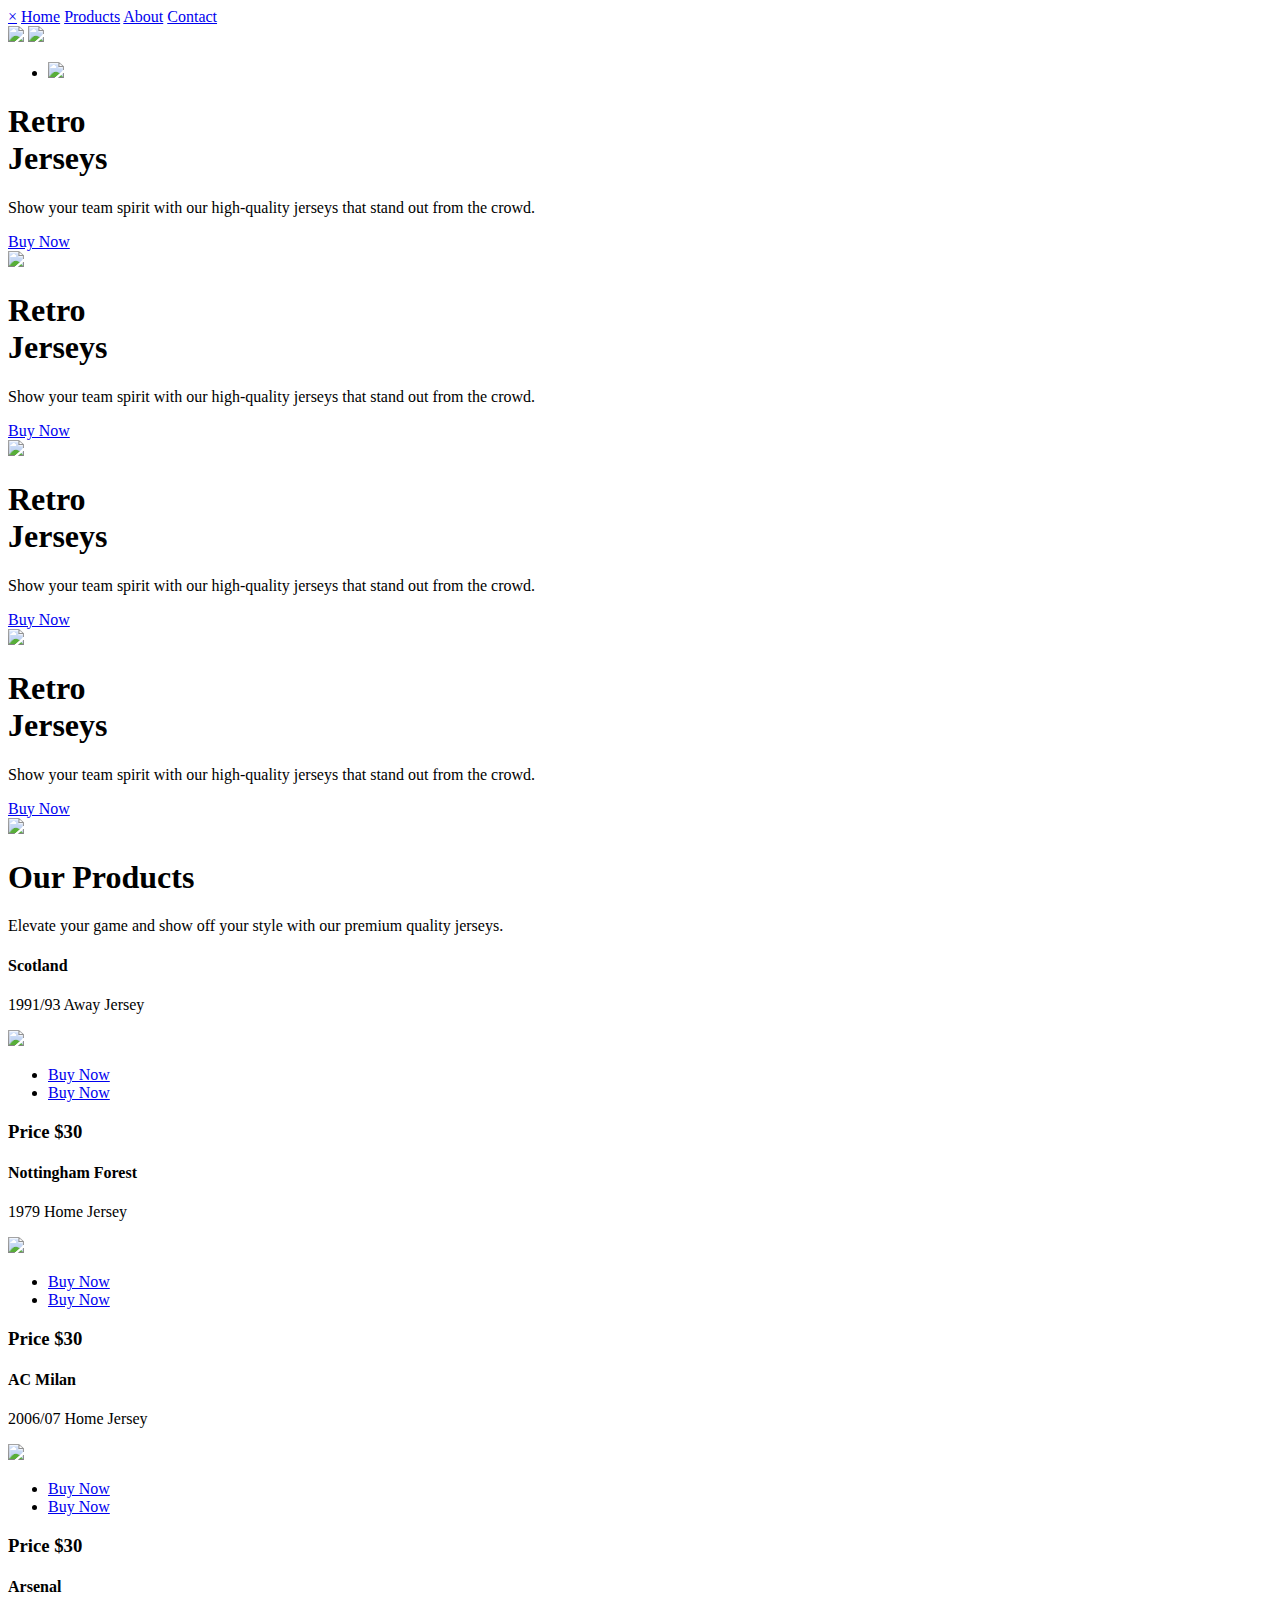
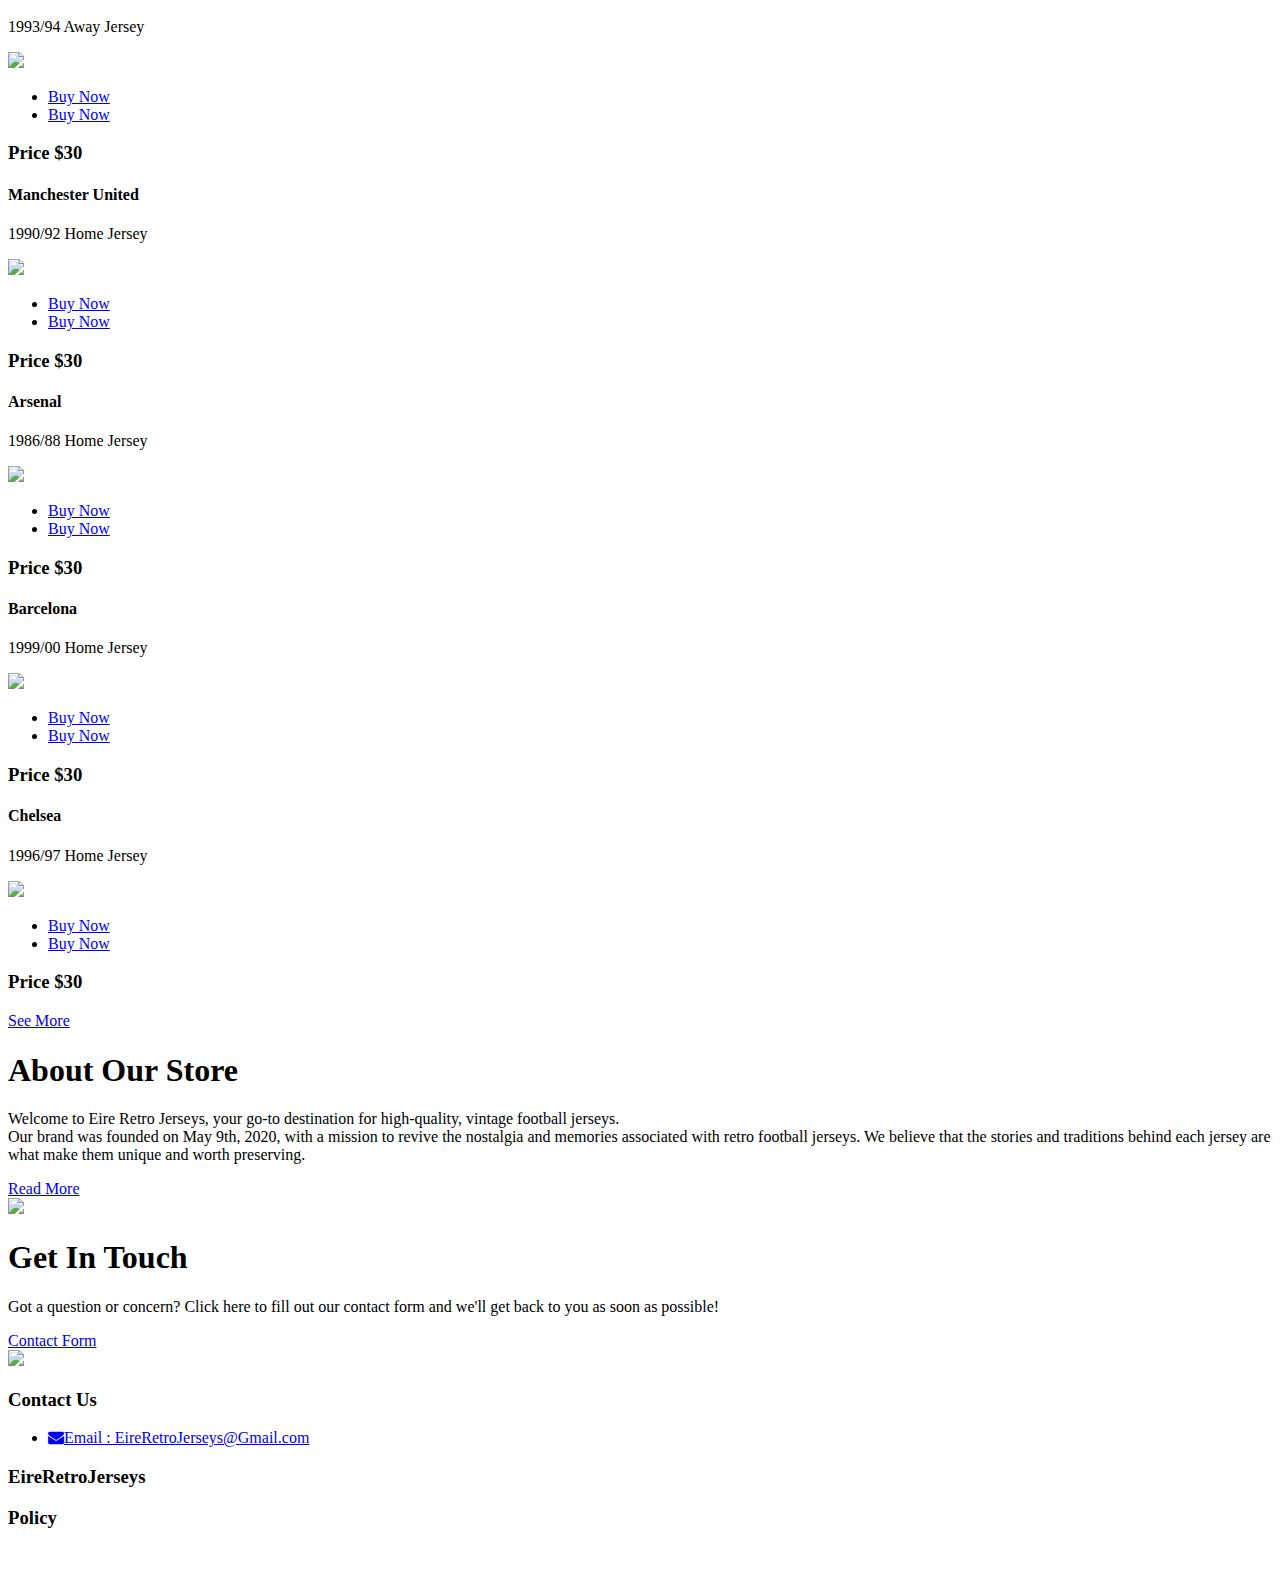
==== index.html @ d2d5f1fc "Create index.html" ====
<!DOCTYPE html>
<html lang="en">
   <head>
      <!-- basic -->
      <meta charset="utf-8">
      <meta http-equiv="X-UA-Compatible" content="IE=edge">
      <meta name="viewport" content="width=device-width, initial-scale=1">
      <!-- mobile metas -->
      <meta name="viewport" content="width=device-width, initial-scale=1">
      <meta name="viewport" content="initial-scale=1, maximum-scale=1">
      <!-- site metas -->
      <title>EireRetroJerseys</title>
      <meta name="keywords" content="">
      <meta name="description" content="">
      <meta name="author" content="">
      <!-- bootstrap css -->
      <link rel="stylesheet" type="text/css" href="css/bootstrap.min.css">
      <!-- style css -->
      <link rel="stylesheet" type="text/css" href="css/style.css">
      <!-- Responsive-->
      <link rel="stylesheet" href="css/responsive.css">
      <!-- fevicon -->
      <link rel="icon" href="images/fevicon.png" type="image/gif" />
      <!-- Scrollbar Custom CSS -->
      <link rel="stylesheet" href="css/jquery.mCustomScrollbar.min.css">
      <!-- Tweaks for older IEs-->
      <link rel="stylesheet" href="https://netdna.bootstrapcdn.com/font-awesome/4.0.3/css/font-awesome.css">
      <!-- fonts -->
      <link href="https://fonts.googleapis.com/css?family=Great+Vibes|Open+Sans:400,700&display=swap&subset=latin-ext" rel="stylesheet">
      <!-- owl stylesheets --> 
      <link rel="stylesheet" href="css/owl.carousel.min.css">
      <link rel="stylesheet" href="css/owl.theme.default.min.css">
      <link rel="stylesheet" href="https://cdnjs.cloudflare.com/ajax/libs/fancybox/2.1.5/jquery.fancybox.min.css" media="screen">
      <link href="https://unpkg.com/gijgo@1.9.13/css/gijgo.min.css" rel="stylesheet" type="text/css" />
   </head>
   <body>
      <!-- header section start -->
      <div class="header_section">
         <div class="container-fluid">
            <nav class="navbar navbar-light bg-light justify-content-between">
               <div id="mySidenav" class="sidenav">
                  <a href="javascript:void(0)" class="closebtn" onclick="closeNav()">&times;</a>
                  <a href="index.html">Home</a>
                  <a href="products.html">Products</a>
                  <a href="about.html">About</a>
                  <a href="contact.html">Contact</a>
               </div>
               <span class="toggle_icon" onclick="openNav()"><img src="images/toggle-icon.png"></span>
               <a class="logo" href="index.html"><img src="images2/Logo1.gif"></a></a>
               <form class="form-inline ">
                  <div class="login_text">
                     <ul>
                        <li><a href="cart.html"><img src="images/bag-icon.png"></a></li>
                     </ul>
                  </div>
               </form>
            </nav>
         </div>
      </div>
      <!-- header section end -->
      <!-- banner section start -->
      <div class="banner_section layout_padding">
         <div id="carouselExampleIndicators" class="carousel slide" data-ride="carousel">
            <div class="carousel-inner">
               <div class="carousel-item active">
                  <div class="container">
                     <div class="row">
                        <div class="col-sm-6">
                           <h1 class="banner_taital">Retro <br>Jerseys</h1>
                           <p class="banner_text">Show your team spirit with our high-quality jerseys that stand out from the crowd.</p>
                           <div class="read_bt"><a href="products.html">Buy Now</a></div>
                        </div>
                        <div class="col-sm-6">
                           <div class="banner_img"><img src="images2/JER1.png"></div>
                        </div>
                     </div>
                  </div>
               </div>
               <div class="carousel-item">
                  <div class="container">
                     <div class="row">
                        <div class="col-sm-6">
                           <h1 class="banner_taital">Retro <br>Jerseys</h1>
                           <p class="banner_text">Show your team spirit with our high-quality jerseys that stand out from the crowd.</p>
                           <div class="read_bt"><a href="products.html">Buy Now</a></div>
                        </div>
                        <div class="col-sm-6">
                           <div class="banner_img"><img src="images2/JER2.png"></div>
                        </div>
                     </div>
                  </div>
               </div>
               <div class="carousel-item">
                  <div class="container">
                     <div class="row">
                        <div class="col-sm-6">
                           <h1 class="banner_taital">Retro <br>Jerseys</h1>
                           <p class="banner_text">Show your team spirit with our high-quality jerseys that stand out from the crowd.</p>
                           <div class="read_bt"><a href="products.html">Buy Now</a></div>
                        </div>
                        <div class="col-sm-6">
                           <div class="banner_img"><img src="images2/JER3.png"></div>
                        </div>
                     </div>
                  </div>
               </div>
               <div class="carousel-item">
                  <div class="container">
                     <div class="row">
                        <div class="col-sm-6">
                           <h1 class="banner_taital">Retro <br>Jerseys</h1>
                           <p class="banner_text">Show your team spirit with our high-quality jerseys that stand out from the crowd.</p>
                           <div class="read_bt"><a href="products.html">Buy Now</a></div>
                        </div>
                        <div class="col-sm-6">
                           <div class="banner_img"><img src="images2/JER4.png"></div>
                        </div>
                     </div>
                  </div>
               </div>
            </div>
         </div>
      </div>
      <!-- banner section end -->
     <!-- product section start -->
     <div class="product_section layout_padding">
      <div class="container">
         <div class="row">
            <div class="col-sm-12">
               <h1 class="product_taital">Our Products</h1>
               <p class="product_text">Elevate your game and show off your style with our premium quality jerseys.</p>
            </div>
         </div>
         <div class="product_section_2 layout_padding">
            <div class="row">
               <div class="col-lg-3 col-sm-6">
                  <div class="product_box">
                     <h4 class="bursh_text">Scotland</h4>
                     <p class="lorem_text">1991/93 Away Jersey</p>
                     <img src="images2/JER1.png" class="image_1">
                     <div class="btn_main">
                        <div class="buy_bt">
                           <ul>
                              <li class="active"><a href="#">Buy Now</a></li>
                              <li><a href="#">Buy Now</a></li>
                           </ul>
                        </div>
                        <h3 class="price_text">Price $30</h3>
                     </div>
                  </div>
               </div>
               <div class="col-lg-3 col-sm-6">
                  <div class="product_box">
                     <h4 class="bursh_text">Nottingham Forest</h4>
                     <p class="lorem_text">1979 Home Jersey</p>
                     <img src="images2/JER2.png" class="image_1">
                     <div class="btn_main">
                        <div class="buy_bt">
                           <ul>
                              <li class="active"><a href="#">Buy Now</a></li>
                              <li><a href="#">Buy Now</a></li>
                           </ul>
                        </div>
                        <h3 class="price_text">Price $30</h3>
                     </div>
                  </div>
               </div>
               <div class="col-lg-3 col-sm-6">
                  <div class="product_box">
                     <h4 class="bursh_text">AC Milan</h4>
                     <p class="lorem_text">2006/07 Home Jersey</p>
                     <img src="images2/JER3.png" class="image_1">
                     <div class="btn_main">
                        <div class="buy_bt">
                           <ul>
                              <li class="active"><a href="#">Buy Now</a></li>
                              <li><a href="#">Buy Now</a></li>
                           </ul>
                        </div>
                        <h3 class="price_text">Price $30</h3>
                     </div>
                  </div>
               </div>
               <div class="col-lg-3 col-sm-6">
                  <div class="product_box">
                     <h4 class="bursh_text">Arsenal</h4>
                     <p class="lorem_text">1993/94 Away Jersey</p>
                     <img src="images2/JER4.png" class="image_1">
                     <div class="btn_main">
                        <div class="buy_bt">
                           <ul>
                              <li class="active"><a href="#">Buy Now</a></li>
                              <li><a href="#">Buy Now</a></li>
                           </ul>
                        </div>
                        <h3 class="price_text">Price $30</h3>
                     </div>
                  </div>
               </div>
            </div>
            <div class="row">
               <div class="col-lg-3 col-sm-6">
                  <div class="product_box">
                     <h4 class="bursh_text">Manchester United</h4>
                     <p class="lorem_text">1990/92 Home Jersey</p>
                     <img src="images2/JER5.png" class="image_1">
                     <div class="btn_main">
                        <div class="buy_bt">
                           <ul>
                              <li class="active"><a href="#">Buy Now</a></li>
                              <li><a href="#">Buy Now</a></li>
                           </ul>
                        </div>
                        <h3 class="price_text">Price $30</h3>
                     </div>
                  </div>
               </div>
               <div class="col-lg-3 col-sm-6">
                  <div class="product_box">
                     <h4 class="bursh_text">Arsenal</h4>
                     <p class="lorem_text">1986/88 Home Jersey</p>
                     <img src="images2/JER6.png" class="image_1">
                     <div class="btn_main">
                        <div class="buy_bt">
                           <ul>
                              <li class="active"><a href="#">Buy Now</a></li>
                              <li><a href="#">Buy Now</a></li>
                           </ul>
                        </div>
                        <h3 class="price_text">Price $30</h3>
                     </div>
                  </div>
               </div>
               <div class="col-lg-3 col-sm-6">
                  <div class="product_box">
                     <h4 class="bursh_text">Barcelona</h4>
                     <p class="lorem_text">1999/00 Home Jersey</p>
                     <img src="images2/JER7.png" class="image_1">
                     <div class="btn_main">
                        <div class="buy_bt">
                           <ul>
                              <li class="active"><a href="#">Buy Now</a></li>
                              <li><a href="#">Buy Now</a></li>
                           </ul>
                        </div>
                        <h3 class="price_text">Price $30</h3>
                     </div>
                  </div>
               </div>
               <div class="col-lg-3 col-sm-6">
                  <div class="product_box">
                     <h4 class="bursh_text">Chelsea</h4>
                     <p class="lorem_text">1996/97 Home Jersey</p>
                     <img src="images2/JER8.png" class="image_1">
                     <div class="btn_main">
                        <div class="buy_bt">
                           <ul>
                              <li class="active"><a href="#">Buy Now</a></li>
                              <li><a href="#">Buy Now</a></li>
                           </ul>
                        </div>
                        <h3 class="price_text">Price $30</h3>
                     </div>
                  </div>
               </div>
            </div>
            <div class="seemore_bt"><a href="products.html">See More</a></div>
         </div>
      </div>
   </div>
   <!-- product section end -->
      <!-- about section start -->
      <div class="about_section layout_padding">
         <div class="container">
            <div class="about_section_main">
               <div class="row">
                  <div class="col-md-6">
                     <div class="about_taital_main">
                        <h1 class="about_taital">About Our Store</h1>
                        <p class="about_text">Welcome to Eire Retro Jerseys, your go-to destination for high-quality, vintage football jerseys.<br>
 
                           Our brand was founded on May 9th, 2020, with a mission to revive the nostalgia and memories associated with retro football jerseys. 
                           We believe that the stories and traditions behind each jersey are what make them unique and worth preserving.
                        </p>
                        <div class="readmore_bt"><a href="about.html">Read More</a></div>
                     </div>
                  </div>
                  <div class="col-md-6">
                     <div><img src="images2/JER28.png" class="image_3"></div>
                  </div>
               </div>
            </div>
         </div>
      </div>
      <!-- about section end -->
      
      <!-- contact section start -->
      <div class="contact_section layout_padding">
         <div class="container">
            <div class="row">
               <div class="col-md-6 mx-auto">
                  <h1 class="contact_taital">Get In Touch</h1>
                  <p class="contact_text">Got a question or concern? Click here to fill out our contact form and we'll get back to you as soon as possible!</p>
               </div>
            </div>
         </div>
      </div>
   </div>
               <div class="col-md-6 mx-auto">
                  <div class="contact_main">
                     <div class="contact_bt"><a href="contact.html">Contact Form</a></div>
                  </div>
               </div>
            </div>
        
      <!-- contact section end -->
      <!-- footer section start -->
        <!-- footer section start -->
        <div class="footer_section layout_padding">
         <div class="container">
            <div class="footer_logo"><a href="index.html"><img src="images/footer-logo.png"></a></div>
            <div class="contact_section_2">
               <div class="row">
                  <div class="col-sm-4">
                     <h3 class="address_text">Contact Us</h3>
                     <div class="address_bt">
                        <ul>
                           <li>
                              <a href="www.google.com/gmail/">
                              <i class="fa fa-envelope" aria-hidden="true"></i><span class="padding_left10">Email : EireRetroJerseys@Gmail.com</span>
                              </a>
                           </li>
                        </ul>
                     </div>
                  </div>
                  <div class="col-sm-4">
                     <h3 class="address_text1">EireRetroJerseys</h3>
                  </div>
                  <div class="col-sm-4">
                     <div class="main">
                        <h3 class="address_text">Policy</h3>
                        <p class="ipsum_text"><a href="returns.html" style="color: white;">Returns Policy</a></p>
                     </div>
                  </div>
                  
                  
               </div>
            </div>
      <!-- footer section end -->
      <!-- copyright section start -->
      
      <!-- copyright section end -->
      <!-- Javascript files-->
      <script src="js/jquery.min.js"></script>
      <script src="js/popper.min.js"></script>
      <script src="js/bootstrap.bundle.min.js"></script>
      <script src="js/jquery-3.0.0.min.js"></script>
      <script src="js/plugin.js"></script>
      <!-- sidebar -->
      <script src="js/jquery.mCustomScrollbar.concat.min.js"></script>
      <script src="js/custom.js"></script>
      <!-- javascript --> 
      <script src="js/owl.carousel.js"></script>
      <script src="https:cdnjs.cloudflare.com/ajax/libs/fancybox/2.1.5/jquery.fancybox.min.js"></script>  
      <script src="https://unpkg.com/gijgo@1.9.13/js/gijgo.min.js" type="text/javascript"></script>
      <script>
         function openNav() {
           document.getElementById("mySidenav").style.width = "100%";
         }
         
         function closeNav() {
           document.getElementById("mySidenav").style.width = "0";
         }
      </script> 
   </body>
</html>
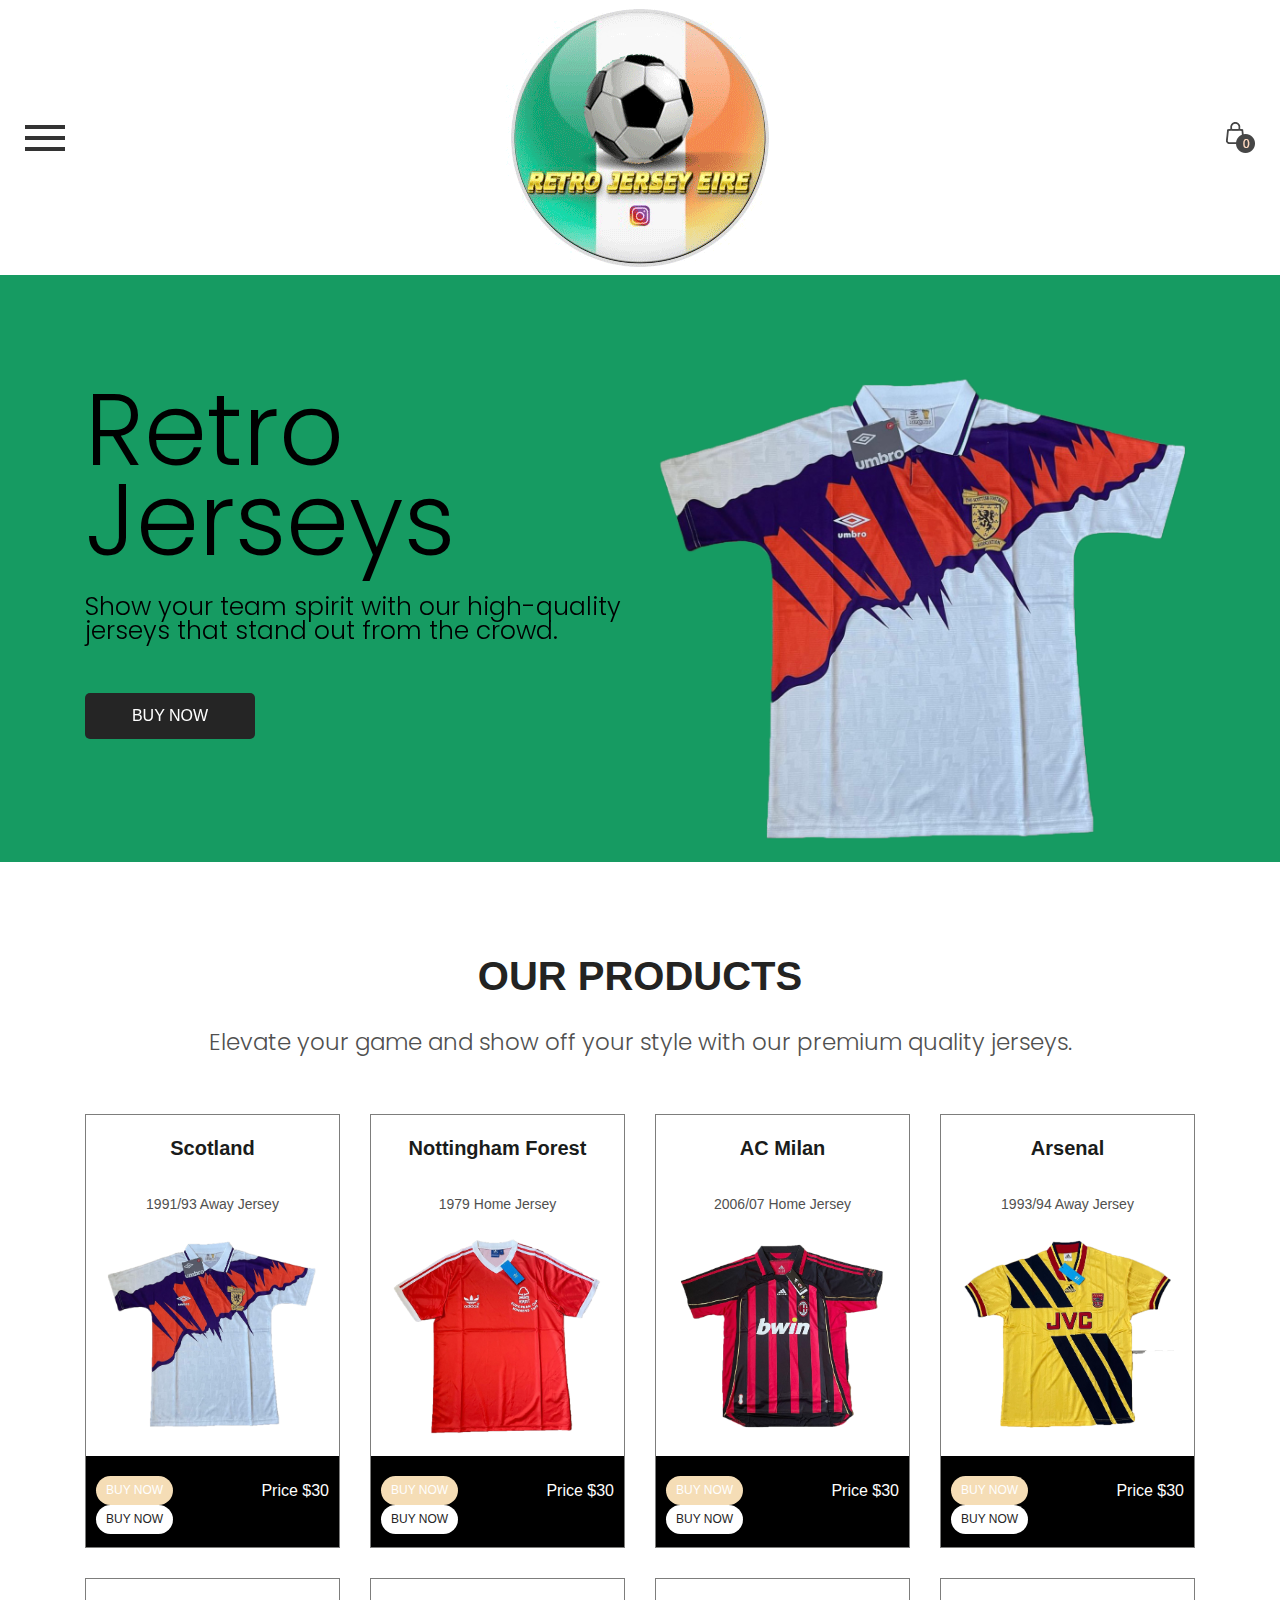
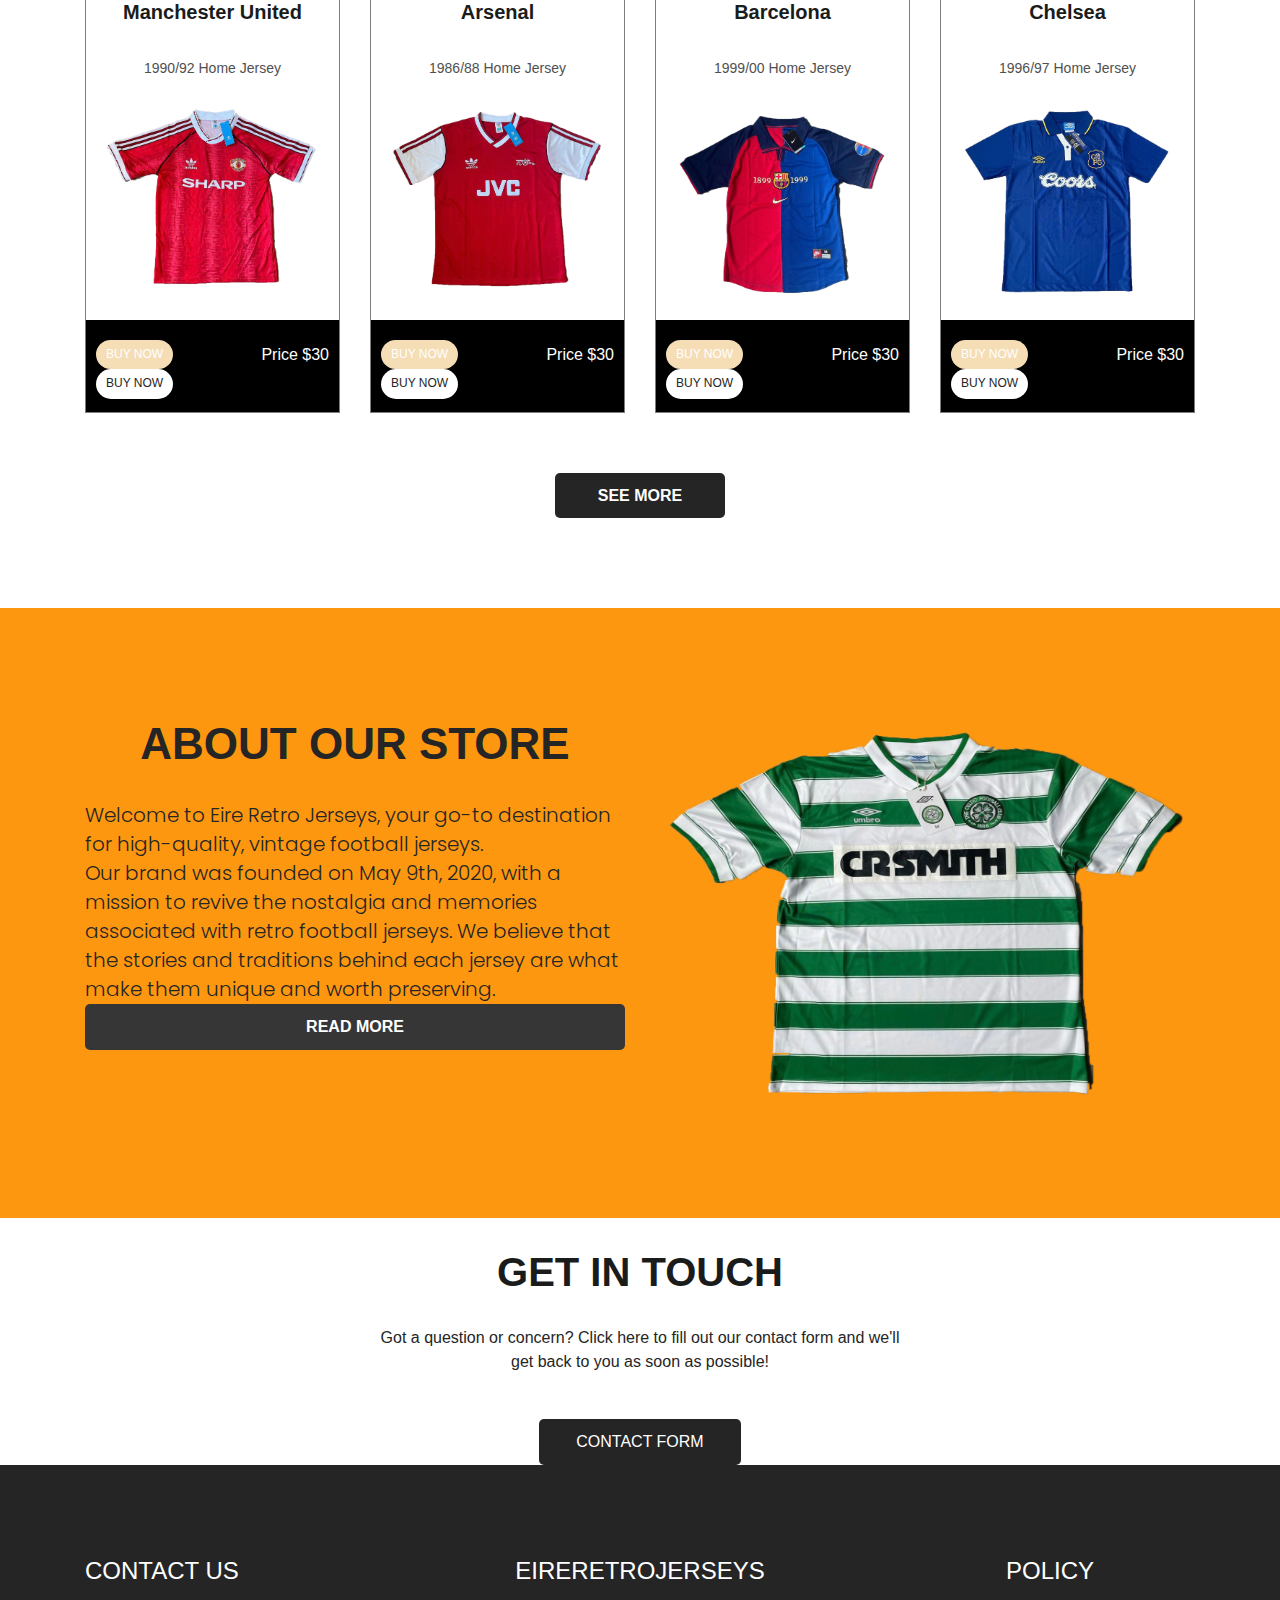
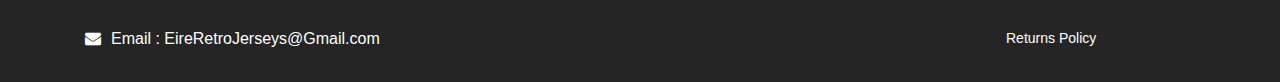
==== commit 69de5833: "Update index.html" ====
--- a/index.html
+++ b/index.html
@@ -45,12 +45,12 @@
                   <a href="about.html">About</a>
                   <a href="contact.html">Contact</a>
                </div>
-               <span class="toggle_icon" onclick="openNav()"><img src="images/toggle-icon.png"></span>
+               <span class="toggle_icon" onclick="openNav()"><img src="images2/toggle-icon.png"></span>
                <a class="logo" href="index.html"><img src="images2/Logo1.gif"></a></a>
                <form class="form-inline ">
                   <div class="login_text">
                      <ul>
-                        <li><a href="cart.html"><img src="images/bag-icon.png"></a></li>
+                        <li><a href="cart.html"><img src="images2/bag-icon.png"></a></li>
                      </ul>
                   </div>
                </form>
--- a/css/style.css
+++ b/css/style.css
@@ -0,0 +1,1517 @@
+/*--------------------------------------------------------------------- File Name: style.css ---------------------------------------------------------------------*/
+
+
+/*--------------------------------------------------------------------- import Fonts ---------------------------------------------------------------------*/
+
+@import url('https://fonts.googleapis.com/css?family=Rajdhani:300,400,500,600,700');
+@import url('https://fonts.googleapis.com/css?family=Poppins:100,100i,200,200i,300,300i,400,400i,500,500i,600,600i,700,700i,800,800i,900,900i');
+@font-face {
+    font-family: "Righteous";
+    src: url("../fonts/BalooChettan-Regular.ttf");
+    src: url("../fonts/BalooChettan-Regular.ttf");
+}
+
+
+/*****---------------------------------------- 1) font-family: 'Rajdhani', sans-serif;
+ 2) font-family: 'Poppins', sans-serif;
+ ----------------------------------------*****/
+
+
+/*--------------------------------------------------------------------- import Files ---------------------------------------------------------------------*/
+
+@import url(animate.min.css);
+@import url(normalize.css);
+@import url(icomoon.css);
+@import url(css/font-awesome.min.css);
+@import url(meanmenu.css);
+@import url(owl.carousel.min.css);
+@import url(swiper.min.css);
+@import url(slick.css);
+@import url(jquery.fancybox.min.css);
+@import url(jquery-ui.css);
+@import url(nice-select.css);
+
+/*--------------------------------------------------------------------- skeleton ---------------------------------------------------------------------*/
+
+* {
+    box-sizing: border-box !important;
+    transition: ease all 0.5s;
+}
+
+html {
+    scroll-behavior: smooth;
+}
+
+body {
+    color: #666666;
+    font-size: 14px;
+    line-height: 1.80857;
+    font-weight: normal;
+    overflow-x: hidden;
+    font-family: 'Open Sans', sans-serif;
+}
+
+a {
+    color: #1f1f1f;
+    text-decoration: none !important;
+    outline: none !important;
+    -webkit-transition: all .3s ease-in-out;
+    -moz-transition: all .3s ease-in-out;
+    -ms-transition: all .3s ease-in-out;
+    -o-transition: all .3s ease-in-out;
+    transition: all .3s ease-in-out;
+}
+
+h1,
+h2,
+h3,
+h4,
+h5,
+h6 {
+    letter-spacing: 0;
+    font-weight: normal;
+    position: relative;
+    padding: 0 0 10px 0;
+    font-weight: normal;
+    line-height: normal;
+    color: #111111;
+    margin: 0
+}
+
+h1 {
+    font-size: 24px
+}
+
+h2 {
+    font-size: 22px
+}
+
+h3 {
+    font-size: 18px
+}
+
+h4 {
+    font-size: 16px
+}
+
+h5 {
+    font-size: 14px
+}
+
+h6 {
+    font-size: 13px
+}
+
+*,
+*::after,
+*::before {
+    -webkit-box-sizing: border-box;
+    -moz-box-sizing: border-box;
+    box-sizing: border-box;
+}
+
+h1 a,
+h2 a,
+h3 a,
+h4 a,
+h5 a,
+h6 a {
+    color: #212121;
+    text-decoration: none!important;
+    opacity: 1
+}
+
+button:focus {
+    outline: none;
+}
+
+ul,
+li,
+ol {
+    margin: 0px;
+    padding: 0px;
+    list-style: none;
+}
+
+p {
+    margin: 20px;
+    font-weight: 300;
+    font-size: 15px;
+    line-height: 24px;
+}
+
+a {
+    color: #222222;
+    text-decoration: none;
+    outline: none !important;
+}
+
+a,
+.btn {
+    text-decoration: none !important;
+    outline: none !important;
+    -webkit-transition: all .3s ease-in-out;
+    -moz-transition: all .3s ease-in-out;
+    -ms-transition: all .3s ease-in-out;
+    -o-transition: all .3s ease-in-out;
+    transition: all .3s ease-in-out;
+}
+
+img {
+    max-width: 100%;
+    height: auto;
+}
+
+ :focus {
+    outline: 0;
+}
+
+.paddind_bottom_0 {
+    padding-bottom: 0 !important;
+}
+
+.btn-custom {
+    margin-top: 20px;
+    background-color: transparent !important;
+    border: 2px solid #ddd;
+    padding: 12px 40px;
+    font-size: 16px;
+}
+
+.lead {
+    font-size: 18px;
+    line-height: 30px;
+    color: #767676;
+    margin: 0;
+    padding: 0;
+}
+
+.form-control:focus {
+    border-color: #ffffff !important;
+    box-shadow: 0 0 0 .2rem rgba(255, 255, 255, .25);
+}
+
+.navbar-form input {
+    border: none !important;
+}
+
+.badge {
+    font-weight: 500;
+}
+
+blockquote {
+    margin: 20px 0 20px;
+    padding: 30px;
+}
+
+button {
+    border: 0;
+    margin: 0;
+    padding: 0;
+    cursor: pointer;
+}
+
+.full {
+    float: left;
+    width: 100%;
+}
+
+.layout_padding {
+    padding-top: 90px;
+    padding-bottom: 0px;
+}
+
+.padding_0 {
+    padding: 0px;
+}
+
+
+/* header section start */
+
+.header_section {
+    width: 100%;
+    float: left;
+    background-color: #ffffff;
+    height: auto;
+    background-size: 100%;
+}
+
+.bg-light {
+    background-color: transparent!important;
+}
+
+.toggle_icon {
+    padding: 10px 0px;
+}
+
+.sidenav {
+    height: 100%;
+    width: 0;
+    position: fixed;
+    z-index: 1;
+    top: 0;
+    left: 0;
+    background-color: #111;
+    overflow-x: hidden;
+    transition: 0.5s;
+    padding-top: 60px;
+    text-align: center;
+}
+
+.sidenav a {
+    padding: 4px 8px 4px 8px;
+    text-decoration: none;
+    font-size: 20px;
+    color: #ffffff;
+    display: block;
+    transition: 0.3s;
+}
+
+.sidenav a:hover {
+    color: #fc967e;
+}
+
+.sidenav .closebtn {
+    position: absolute;
+    top: 0;
+    right: 25px;
+    font-size: 36px;
+    margin-left: 50px;
+}
+
+.sidenav {
+    z-index: 99999999999999;
+    background-color: rgb(0, 0, 0, 0.9);
+}
+
+@media screen and (max-width: 450px) {
+    .sidenav {
+        padding-top: 15px;
+        background-color: rgb(0, 0, 0, 0.9);
+    }
+    .sidenav a {
+        font-size: 18px;
+    }
+}
+
+.login_text {
+    width: 100%;
+    float: left;
+}
+
+.login_text ul {
+    margin: 0px;
+    padding: 0px;
+}
+
+.login_text li {
+    font-size: 18px;
+    color: #ffffff;
+    text-transform: uppercase;
+    float: left;
+    padding-left: 15px;
+}
+
+.login_text a {
+    color: #ffffff;
+}
+
+.login_text a:hover {
+    color: #ffffff;
+}
+
+.navbar-light .navbar-brand {
+    color: rgba(0, 0, 0, .9);
+    padding-left: 90px;
+    z-index: 2;
+}
+
+
+/* header section end */
+
+
+/* banner section start */
+
+.banner_section {
+    width: 100%;
+    float: left;
+    background-color: rgb(22,155,98);
+    height: auto;
+    background-size: 100% 100%;
+    background-repeat: no-repeat;
+}
+
+.banner_taital {
+    width: 100%;
+    margin: 0 auto;
+    font-size: 100px;
+    color: #000;
+    line-height: 90px;
+    padding-top: 20px;
+    font-family: 'Poppins', sans-serif;
+}
+
+.banner_text {
+    width: 100%;
+    float: left;
+    font-size: 25px;
+    color: #000;
+    margin: 20px 0px;
+    font-family: 'Poppins', sans-serif;
+}
+
+.read_bt {
+    width: 170px;
+    float: left;
+    padding-top: 30px;
+}
+
+.read_bt a {
+    width: 100%;
+    float: left;
+    font-size: 16px;
+    color: #ffffff;
+    background-color: #252525;
+    text-align: center;
+    padding: 10px 0px;
+    border-radius: 5px;
+    text-transform: uppercase;
+}
+
+.read_bt a:hover {
+    color: #ffffff;
+    background-color: #f5ddb6;
+}
+
+
+/* banner section end */
+
+
+/* product section start */
+
+.product_section {
+    width: 100%;
+    float: left;
+    padding-bottom: 90px;
+}
+
+.product_taital {
+    width: 100%;
+    float: left;
+    font-size: 40px;
+    text-transform: uppercase;
+    text-align: center;
+    color: #232322;
+    font-weight: bold;
+}
+
+.product_text {
+    width: 100%;
+    float: left;
+    font-family: 'Poppins', sans-serif;
+    font-size: 23px;
+    text-align: center;
+    color: #50504f;
+    margin: 0px;
+}
+
+.product_section_2 {
+    width: 100%;
+    float: left;
+    padding-top: 30px;
+}
+
+.product_box {
+    width: 100%;
+    background-color: #ffffff;
+    height: auto;
+    border: 1px solid #7d7d7c;
+    padding: 20px 0px 0px 0px;
+    margin-top: 30px;
+}
+
+.bursh_text {
+    width: 100%;
+    font-size: 20px;
+    text-align: center;
+    color: #1a1c1b;
+    font-weight: 600;
+}
+
+.lorem_text {
+    width: 100%;
+    font-size: 14px;
+    text-align: center;
+    color: #50504f;
+    margin: 0px;
+}
+
+.image_1 {
+    width: 100%;
+    text-align: center;
+    margin: 20px 0px;
+    padding: 0px 20px;
+    height: 200px;
+}
+
+.btn_main {
+    width: 100%;
+    display: flex;
+    background-color: #000;
+    height: auto;
+    padding: 20px 10px 13px 10px;
+}
+
+.buy_bt {
+    float: left;
+    width: 100%;
+}
+
+.buy_bt ul {
+    margin: 0px;
+    padding: 0px;
+}
+
+.buy_bt li a {
+    float: left;
+    font-size: 12px;
+    color: #252525;
+    padding: 5px 10px;
+    background-color: #ffffff;
+    text-transform: uppercase;
+    margin-right: 5px;
+    border-radius: 40px;
+}
+
+.buy_bt li a:hover {
+    background-color: #f5ddb6;
+    color: #ffffff;
+}
+
+.buy_bt li.active a {
+    background-color: #f5ddb6;
+    color: #fff;
+}
+
+.price_text {
+    font-size: 16px;
+    color: #fefefd;
+    width: 42%;
+    padding-top: 5px;
+    text-align: right;
+}
+
+.seemore_bt {
+    width: 170px;
+    margin: 0 auto;
+    padding-top: 60px;
+}
+
+.seemore_bt a {
+    width: 100%;
+    float: left;
+    font-size: 16px;
+    color: #ffffff;
+    background-color: #252525;
+    text-align: center;
+    padding: 10px 0px;
+    border-radius: 5px;
+    font-weight: bold;
+    text-transform: uppercase;
+}
+
+.seemore_bt a:hover {
+    color: #ffffff;
+    background-color: #f5ddb6;
+}
+
+
+/* product section end */
+
+
+/* about section start */
+.about_page {
+  width: 100%;
+  float: left;
+  background-color:#ffffff;
+  height: auto;
+  padding-bottom: 90px;
+}
+
+.about_section {
+    width: 100%;
+    float: left;
+    background-color:#fd9710;
+    height: auto;
+    padding-bottom: 90px;
+}
+
+.about_section_main {
+    width: 100%;
+    float: left;
+}
+
+.about_taital_main {
+  width: 100%;
+  float: left;
+  padding-top: 20px;
+  
+  text-align: center;
+}
+
+.about_taital {
+    width: 100%;
+    
+    font-size: 44px;
+    color: #252525;
+    font-weight: bold;
+    text-transform: uppercase;
+    text-align: center;
+}
+
+.about_text {
+  width: 100%;
+  font-size: 20px;
+  font-weight: 300;
+  color: #252525;
+  margin: 0 auto;
+  font-family: 'Poppins', sans-serif;
+  text-align: left;
+  display: table;
+  line-height: 29px;
+}
+
+.image_3 {
+    width: 100%;
+    float: left;
+    height: 430px;
+}
+
+.readmore_bt {
+  margin: 0 auto;
+  text-align: center;
+  width: 60;
+}
+
+.readmore_bt a {
+    width: 100%;
+    float: left;
+    font-size: 16px;
+    color: #ffffff;
+    background-color: #363636;
+    text-align: center;
+    padding: 10px 0px;
+    border-radius: 5px;
+    font-weight: bold;
+    text-transform: uppercase;
+}
+
+.readmore_bt a:hover {
+    color: #50504f;
+    background-color: #ffffff;
+}
+
+
+/* about section end */
+
+
+/* customer section start */
+
+.customer_section {
+    width: 100%;
+    float: left;
+    padding-bottom: 70px;
+}
+
+.customer_taital {
+    width: 100%;
+    float: left;
+    font-size: 40px;
+    text-transform: uppercase;
+    text-align: center;
+    color: #252525;
+    font-weight: bold;
+}
+
+.client_section_2 {
+    width: 70%;
+    margin: 0 auto;
+    padding-top: 50px;
+}
+
+.client_main {
+    width: 100%;
+    float: left;
+    background-color: #fff;
+    border-radius: 10px;
+    padding: 20px;
+    box-shadow: 0px 0px 30px 1px #eeeeed;
+    margin-bottom: 50px;
+}
+
+.client_left {
+    width: 30%;
+    float: left;
+}
+
+.client_right {
+    width: 70%;
+    float: left;
+    padding-top: 55px;
+    padding-left: 14px;
+}
+
+.name_text {
+    width: 100%;
+    float: left;
+    font-size: 24px;
+    color: #252525;
+    font-weight: bold;
+    text-transform: uppercase;
+}
+
+.dolor_text {
+    width: 100%;
+    float: left;
+    font-size: 14px;
+    color: #252525;
+    margin: 0px;
+}
+
+.client_img {
+    width: 100%;
+    text-align: center;
+}
+
+#main_slider a.carousel-control-prev {
+    left: -60px;
+    top: 360px;
+}
+
+#main_slider a.carousel-control-next {
+    right: -60px;
+    top: 360px;
+}
+
+#main_slider .carousel-control-next,
+#main_slider .carousel-control-prev {
+    width: 55px;
+    height: 55px;
+    background: #ffffff;
+    opacity: 1;
+    font-size: 30px;
+    color: #000000;
+    border-radius: 100px;
+    box-shadow: 0px 0px 18px 8px #eeeeed;
+    left: 0px;
+    right: 0px;
+    margin: 0 auto;
+}
+
+#main_slider .carousel-control-next:focus,
+#main_slider .carousel-control-next:hover,
+#main_slider .carousel-control-prev:focus,
+#main_slider .carousel-control-prev:hover {
+    color: #000;
+    background-color: #f5ddb6
+}
+
+
+/* customer section end */
+
+
+/* contact section start */
+
+.contact_section {
+    width: 100%;
+    
+    text-align: center;
+}
+
+.contact_taital {
+    width: 100%;
+    padding-top: 30px;
+    color: #1a1c1b;
+    font-weight: bold;
+    font-size: 40px;
+    text-transform: uppercase;
+}
+
+.contact_text {
+    width: 100%;
+   
+    color: #252525;
+    margin: 0px;
+    font-size: 16px;
+}
+
+.contact_main {
+    width: 100%;
+    display: flex;
+    margin-top: 45px;
+    text-align: center;
+}
+
+.contact_bt {
+    display: inline-block;
+    margin: 0 auto;
+   
+}
+
+.contact_bt a {
+    width: 100%;
+    float: left;
+    font-size: 16px;
+    color: #ffffff;
+    padding: 10px 30px;
+    background-color: #252525;
+    text-transform: uppercase;
+    margin-right: 15px;
+    border-radius: 5px;
+    text-align: center;
+}
+
+.contact_bt a:hover {
+    background-color: #252525;
+    color: #ffffff;
+}
+
+.newletter_bt {
+    width: 200px;
+    margin-left: 20px;
+}
+
+.newletter_bt a {
+    width: 100%;
+    float: left;
+    font-size: 16px;
+    color: #252525;
+    padding: 10px 30px;
+    background-color: #fef4ec;
+    text-transform: uppercase;
+    margin-right: 15px;
+    border-radius: 5px;
+    text-align: center;
+}
+
+.newletter_bt a:hover {
+    background-color: #252525;
+    color: #ffffff;
+}
+
+.map_main {
+    width: 100%;
+    float: left;
+    margin-top: 90px;
+}
+
+.contact_section_2 {
+    width: 100%;
+    float: left;
+}
+
+
+/* contact section start */
+
+
+/* footer section start */
+
+.footer_section {
+    width: 100%;
+    float: left;
+    background-color: #252525;
+    height: auto;
+    background-size: 100%;
+    padding-bottom: 30px;
+}
+
+.footer_logo {
+    width: 100%;
+    float: left;
+    text-align: center;
+    display: none;
+}
+
+.footer_logo_1 {
+    width: 100%;
+    float: left;
+    text-align: center;
+}
+
+.address_bt {
+    width: 100%;
+    float: left;
+}
+
+.address_bt ul {
+    margin: 0px;
+    padding: 0px;
+}
+
+.address_bt li {
+    font-size: 16px;
+    color: #ffffff;
+    padding: 10px 0px 0px 0px;
+}
+
+.address_bt li a {
+    color: #ffffff;
+}
+
+.address_bt li a:hover {
+    color: #f5ddb6;
+}
+
+.padding_left10 {
+    padding-left: 10px;
+}
+
+.address_text {
+    font-size: 24px;
+    color: #ffffff;
+    text-transform: uppercase;
+}
+
+.address_text1 {
+  font-size: 24px;
+  color: #ffffff;
+  text-transform: uppercase;
+  text-align: center;
+}
+
+.dummy_text {
+    width: 100%;
+    float: left;
+    font-size: 14px;
+    color: #ffffff;
+    margin: 0px;
+    text-align: center;
+    padding-top: 20px;
+}
+
+.ipsum_text {
+    width: 65%;
+    float: left;
+    font-size: 14px;
+    color: #ffffff;
+    margin: 0px;
+    padding-top: 10px;
+}
+
+.main {
+    width: 54%;
+    float: right;
+}
+
+.social_icon {
+    width: 50%;
+    margin: 0 auto;
+    text-align: center;
+    padding-top: 40px;
+    border-bottom: 1px solid #f5ddb6;
+    padding-bottom: 30px;
+}
+
+.social_icon ul {
+    margin: 0px;
+    padding: 0px;
+    display: inline-block;
+    text-align: center;
+}
+
+.social_icon li {
+    float: left;
+    font-size: 26px;
+    color: #f5ddb6;
+    padding: 10px;
+}
+
+.social_icon li a {
+    color: #f5ddb6;
+}
+
+.social_icon li a:hover {
+    color: #ffffff;
+}
+
+
+/* footer section end */
+
+.copyright_section {
+    width: 100%;
+    float: left;
+    background-color: #252525;
+    height: auto;
+}
+
+.copyright_text {
+    width: 100%;
+    color: #ffffff;
+    text-align: center;
+    font-size: 16px;
+    margin: 20px 0px;
+}
+
+.copyright_text a {
+    color: #ffffff;
+}
+
+.copyright_text a:hover {
+    color: #f5ddb6;
+}
+
+.margin_top90 {
+    margin-top: 90px;
+}
+
+/*Test*/
+
+/* Float Clearing
+-------------------------------------------------- */
+.clearfix:before,
+.site-container:before,
+.site-footer:before,
+.site-header:before,
+.site-inner:before,
+.wrap:before {
+  content: " ";
+  display: table;
+}
+
+.clearfix:after,
+.site-container:after,
+.site-footer:after,
+.site-header:after,
+.site-inner:after,
+.wrap:after {
+  clear: both;
+  content: " ";
+  display: table;
+}
+
+*, *:before, *:after {
+  -webkit-box-sizing: inherit;
+     -moz-box-sizing: inherit;
+          box-sizing: inherit;
+}
+
+
+/* Base
+-------------------------------------------------- */
+/* NOTE: html is set to 62.5% so all the REM measurements throughout main.css are based on 10px sizing. */
+html {
+  font-size: 62.5%;
+  height: 100%;
+  -webkit-box-sizing: border-box;
+     -moz-box-sizing: border-box;
+          box-sizing: border-box;
+}
+
+body {
+  height: 100%;
+  font-size: 1.6em; /* chrome bug misinterpreting rems on body element */
+  line-height: 1.6;
+  font-weight: 400;
+  font-family: 'Istok Web', sans-serif;
+  color: #222;
+  text-rendering: optimizeLegibility;
+}
+
+::-moz-selection {
+  background-color: #333;
+  color: #fff;
+}
+
+::selection {
+  background-color: #333;
+  color: #fff;
+}
+
+
+/* Headings
+-------------------------------------------------- */
+h1,
+h2,
+h3,
+h4,
+h5,
+h6 {
+  margin-top: 0;
+  margin-bottom: 2rem;
+  font-weight: 300;
+  font-family: 'Duru Sans', sans-serif;
+}
+
+h1 {
+  font-size: 4rem;
+  line-height: 1.2;
+}
+
+h2 {
+  font-size: 3.6rem;
+  line-height: 1.25;
+}
+
+h3 {
+  font-size: 3rem;
+  line-height: 1.3;
+}
+
+h4 {
+  font-size: 2.4rem;
+  line-height: 1.35;
+}
+
+h5 {
+  font-size: 1.8rem;
+  line-height: 1.5;
+}
+
+h6 {
+  font-size: 1.5rem;
+  line-height: 1.6;
+}
+
+@media (min-width: 550px) {
+  h1 { font-size: 5rem; }
+  h2 { font-size: 4.2rem; }
+  h3 { font-size: 3.6rem; }
+  h4 { font-size: 3rem; }
+  h5 { font-size: 2.4rem; }
+  h6 { font-size: 1.5rem; }
+}
+
+p {
+  margin-top: 0;
+  margin-bottom: 2.5rem;
+  word-break: break-word;
+}
+
+
+/* Links
+-------------------------------------------------- */
+a {
+  color: #1EAEDB;
+  text-decoration: none;
+}
+
+a:hover {
+  color: #0FA0CE;
+}
+
+
+/* Buttons
+-------------------------------------------------- */
+.button,
+button,
+input[type="submit"],
+input[type="reset"],
+input[type="button"] {
+  display: inline-block;
+  height: 38px;
+  padding: 0 30px;
+  color: #FFF;
+  text-align: center;
+  font-size: 11px;
+  font-weight: 600;
+  line-height: 38px;
+  letter-spacing: .1rem;
+  text-transform: uppercase;
+  text-decoration: none;
+  white-space: nowrap;
+  background-color: #33C3F0;
+  border-color: #33C3F0;
+  border-radius: 4px;
+  border: 1px solid #33C3F0;
+  cursor: pointer;
+  box-sizing: border-box;
+  -webkit-transition: all 0.1s ease-in-out;
+     -moz-transition: all 0.1s ease-in-out;
+      -ms-transition: all 0.1s ease-in-out;
+       -o-transition: all 0.1s ease-in-out;
+          transition: all 0.1s ease-in-out;
+}
+
+button,
+.button {
+  margin-bottom: 1rem;
+}
+
+.button:hover,
+button:hover,
+input[type="submit"]:hover,
+input[type="reset"]:hover,
+input[type="button"]:hover,
+.button:focus,
+button:focus,
+input[type="submit"]:focus,
+input[type="reset"]:focus,
+input[type="button"]:focus {
+  color: #FFF;
+  background-color: #1EAEDB;
+  border-color: #1EAEDB;
+  outline: none;
+}
+
+.site-header button {
+  margin-bottom: 0;
+}
+
+
+/* Tables
+-------------------------------------------------- */
+th,
+td {
+  padding: 12px 15px;
+  text-align: left;
+  border-bottom: 1px solid #E1E1E1;
+}
+
+
+/* Header
+-------------------------------------------------- */
+.site-header {
+  position: fixed;
+  width: 100%;
+  -webkit-box-flex: 1;
+  -webkit-flex: 1 0 auto;
+      -ms-flex: 1 0 auto;
+          flex: 1 0 auto;
+  background-color: #fff;
+  border-bottom: 1px solid #eee;
+  z-index: 9;
+}
+
+.site-header .wrap {
+  padding: 20px 5%;
+}
+@media (min-width: 1000px) {
+  .site-header .wrap {
+    padding: 20px;
+  }
+}
+
+.title-area {
+  float: left;
+  padding: 10px 0;
+  width: 100%;
+  text-align: center;
+}
+@media (min-width: 1000px) {
+  .title-area {
+    max-width: 50%;
+    text-align: left;
+  }
+}
+
+.site-title {
+  margin-bottom: 0;
+  font-size: 32px;
+  font-weight: 400;
+  line-height: 1.2;
+  text-align: center;
+}
+@media (min-width: 1000px) {
+  .site-title {
+    text-align: left;
+  }
+}
+
+.site-title a,
+.site-title a:hover {
+  color: #333;
+  text-decoration: none;
+}
+
+.simplecart_area {
+  text-align: center;
+}
+
+.simplecart_cart {
+  color: #666;
+  padding: 10px;
+  text-align: right;
+  display: inline-block;
+  cursor: pointer;
+  -webkit-touch-callout: none;
+  -webkit-user-select: none;
+   -khtml-user-select: none;
+     -moz-user-select: none;
+      -ms-user-select: none;
+          user-select: none;
+  outline-style: none;
+}
+
+.simplecart_cart:focus {
+  -webkit-touch-callout: none;
+  -webkit-user-select: none;
+   -khtml-user-select: none;
+     -moz-user-select: none;
+      -ms-user-select: none;
+          user-select: none;
+  outline-style: none;
+}
+
+.showCart {
+  margin-right: 15px;
+}
+
+#cartPopover {
+  position: absolute;
+  margin-top: 10px;
+  background: #fff;
+  border: 1px solid #ccc;
+  font-size: 11px;
+  -webkit-box-shadow: 0 1px 2px 1px #ccc;
+          box-shadow: 0 1px 2px 1px #ccc;
+}
+
+#cartPopover table th {
+  background: #eee;
+  padding: 5px;
+}
+
+#cartPopover table td {
+  padding: 5px;
+  border-top: 1px solid #ccc;
+}
+
+.simpleCart_items table {
+  width: 100%;
+}
+
+.simpleCart_items tr {
+  border-bottom: 1px solid #eee;
+}
+
+.simpleCart_items .item-decrement a,
+.simpleCart_items .item-increment a{
+  text-decoration: none;
+}
+
+
+/* Grid
+-------------------------------------------------- */
+.column {
+  position: relative;
+  float: left;
+  min-height: 1px;
+  padding-right: 15px;
+  padding-left: 15px;
+}
+
+/* Since there are no rows, you'll need to change the nth-child if you decide to change the number of columns or your columns won't wrap correctly. */
+.column:nth-child(3n+2) {
+  clear: both;
+}
+
+.one-half,
+.one-third,
+.one-forth {
+  width: 100%;
+}
+
+@media (min-width: 550px) {
+  .one-half,
+  .one-forth {
+    width: 50%;
+  }
+}
+@media (min-width: 750px) {
+  .one-third {
+    width: 33.33333333%;
+  }
+}
+@media (min-width: 1000px) {
+  .one-forth {
+    width: 25%;
+  }
+}
+
+/* Structure and Layout
+-------------------------------------------------- */
+.site-container {
+  display: -webkit-box; /* old prefixed for webkit */
+  display: -moz-box; /* old prefixed for mozilla */
+  display: -ms-flexbox; /* inbetween prefixed for ie */
+  display: -webkit-flex; /* new prefixed for webkit */
+  display: flex; /* new */
+  -webkit-box-orient: vertical;
+  -webkit-box-direction: normal;
+  -webkit-flex-direction: column;
+      -ms-flex-direction: column;
+          flex-direction: column;
+  height: 100%;
+}
+
+.site-inner {
+  -webkit-box-flex: 2;
+  -webkit-flex: 2 0 auto;
+      -ms-flex: 2 0 auto;
+          flex: 2 0 auto;
+  padding-top: 150px;
+}
+
+.wrap {
+  margin: 0 auto;
+  padding: 0 20px;
+}
+@media (min-width: 750px) {
+  .wrap {
+    max-width: 760px;
+  }
+}
+@media (min-width: 1000px) {
+  .wrap {
+    max-width: 960px;
+  }
+}
+@media (min-width: 1200px) {
+  .wrap {
+    max-width: 1160px;
+  }
+}
+
+
+/* Products
+-------------------------------------------------- */
+.products {
+  margin-top: 20px;
+  margin-left: -1%;
+  margin-right: -1%;
+}
+
+.products .item {
+  margin-bottom: 25px;
+  padding: 20px;
+  border: 1px solid #eee;
+  -webkit-box-shadow: 0 1px 2px 1px #eee;
+          box-shadow: 0 1px 2px 1px #eee;
+}
+
+.products .item:hover {
+  border: 1px solid #ccc;
+  -webkit-box-shadow: 0 1px 2px 1px #ccc;
+          box-shadow: 0 1px 2px 1px #ccc;
+}
+
+.products .item img {
+  max-width: 100%;
+  height: 200px;
+}
+
+.products .item_name {
+  margin-bottom: 10px;
+  font-size: 28px;
+}
+
+.products .item_description {
+  color: #888;
+}
+
+.products .item_price {
+  font-size: 20px;
+  float: right;
+  margin-right: 10%;
+  margin-top: 5px;
+}
+
+/*Test*/
+.contact-form-wrapper {
+  max-width: 800px;
+  margin: 0 auto;
+  background-color: #fff;
+  padding: 40px;
+  border-radius: 5px;
+}
+
+.contact-form-wrapper h2 {
+  text-align: center;
+  margin-bottom: 30px;
+}
+
+.form-group {
+  margin-bottom: 20px;
+}
+
+.form-group label {
+  display: block;
+  font-weight: bold;
+  margin-bottom: 5px;
+}
+
+.form-group input,
+.form-group textarea {
+  width: 100%;
+  padding: 20px;
+  border: none;
+  border-radius: 5px;
+  box-shadow: 0 2px 4px rgb(0, 0, 0);
+  resize: none;
+  font-size: 18px;
+  height: 60px; /* increase the height */
+}
+
+.form-group textarea {
+  height: 150px;
+}
+
+.form-group button[type="submit"] {
+  background-color: #007bff;
+  color: #fff;
+  border: none;
+  border-radius: 5px;
+  padding: 10px 20px;
+  cursor: pointer;
+  transition: background-color 0.3s ease;
+}
+
+.form-group button[type="submit"]:hover {
+  background-color: #0069d9;
+}
+
+
+
+
+/* Footer
+-------------------------------------------------- */
+.site-footer {
+  -webkit-box-flex: 0;
+  -webkit-flex: none;
+      -ms-flex: none;
+          flex: none;
+  font-size: 16px;
+  line-height: 1;
+  margin-top: 20px;
+  padding: 40px 0;
+  border-top: 1px solid #eee;
+  text-align: center;
+  color: #999;
+}
+
+.site-footer p {
+  margin-bottom: 0;
+}
+
+
+/* Media Queries
+-------------------------------------------------- */
+/* Larger than mobile */
+@media (min-width: 400px) {
+}
+
+/* Larger than phablet (point when 2-column grid becomes active) */
+@media (min-width: 550px) {
+}
+
+/* Larger than tablet (point when 3-column grid becomes active) */
+@media (min-width: 750px) {
+}
+
+/* Larger than desktop (point when 4-column grid becomes active) */
+@media (min-width: 1000px) {
+}
+
+/* Larger than Desktop HD */
+@media (min-width: 1200px) {
+}--- a/css/responsive.css
+++ b/css/responsive.css
@@ -0,0 +1,393 @@
+/*--------------------------------------------------------------------- File Name: responsive.css ---------------------------------------------------------------------*/
+
+
+/*------------------------------------------------------------------- 991px x 768px ---------------------------------------------------------------------*/
+
+@media only screen and (min-width: 768px) and (max-width: 991px) {
+    .header-search {
+        padding: 15px 0px;
+    }
+}
+
+
+/*------------------------------------------------------------------- 767px x 599px ---------------------------------------------------------------------*/
+
+@media only screen and (min-width: 599px) and (max-width: 767px) {
+    .logo {
+        text-align: center;
+    }
+    .cart-content-right {
+        padding-bottom: 5px;
+    }
+    .mg {
+        margin: 0px 0px;
+    }
+    .menu-area-main {
+        height: 256px;
+        overflow-y: auto;
+    }
+    .megamenu>.row [class*="col-"] {
+        padding: 0px;
+    }
+    .menu-area-main .megamenu .men-cat {
+        padding: 0px 15px;
+    }
+    .menu-area-main .megamenu .women-cat {
+        padding: 0px 15px;
+    }
+    .menu-area-main .megamenu .el-cat {
+        padding: 0px 15px;
+    }
+    .mean-container .mean-nav ul li a.mean-expand {
+        height: 19px;
+    }
+    .category-box.women-box {
+        display: none;
+    }
+    .cart-box {
+        display: inline-block;
+        margin: 0px 30px;
+    }
+    .wish-box {
+        float: none;
+        margin: 0px 30px;
+        display: inline-block;
+    }
+    .menu-add {
+        display: none;
+    }
+    .category-box {
+        display: none;
+    }
+    .mean-container .mean-nav ul li ol {
+        padding: 0px;
+    }
+    .mean-container .mean-nav ul li a {
+        padding: 10px 20px;
+        width: 94.8%;
+    }
+    .mean-container .mean-nav ul li li a {
+        width: 92%;
+        padding: 1em 4%;
+    }
+    .mean-container .mean-nav ul li li li a {
+        width: 100%;
+    }
+    .header-search {
+        padding: 15px 0px;
+    }
+    #collapseFilter.d-md-block {
+        padding: 30px 0px;
+    }
+}
+
+
+/*------------------------------------------------------------------- 599px x 280px ---------------------------------------------------------------------*/
+
+@media only screen and (min-width: 280px) and (max-width: 599px) {
+    .cart-content-right {
+        padding-bottom: 5px;
+    }
+    .megamenu>.row [class*="col-"] {
+        padding: 0px;
+    }
+    .menu-area-main .megamenu .men-cat {
+        padding: 0px 15px;
+    }
+    .menu-area-main .megamenu .women-cat {
+        padding: 0px 15px;
+    }
+    .menu-area-main .megamenu .el-cat {
+        padding: 0px 15px;
+    }
+    .mean-container .mean-nav ul li a {
+        padding: 1em 4%;
+        width: 92%;
+    }
+    .mean-container .mean-nav ul li li a {
+        width: 90%;
+        padding: 1em 5%;
+    }
+    .mean-container .sub-full.megamenu-categories ol li a {
+        padding: 5px 0px;
+        text-transform: capitalize;
+        width: 100%;
+    }
+    .megamenu .sub-full.megamenu-categories .women-box .banner-up-text a {
+        width: auto;
+        border: none;
+        float: none;
+    }
+    .menu-area-main {
+        height: 45px;
+        overflow-y: auto;
+    }
+    .mean-container .mean-nav ul li a.mean-expand {
+        top: 0;
+    }
+}
+
+@media (min-width: 992px) and (max-width: 1199px) {
+    .btn_main {
+        flex-direction: column-reverse;
+    }
+    .about_taital_main {
+        padding-left: 10px;
+    }
+    .client_section_2 {
+        width: 90%;
+    }
+    .contact_text {
+        font-size: 14px;
+    }
+    .main {
+        width: 70%;
+    }
+}
+
+@media (min-width: 768px) and (max-width: 991px) {
+    .header_section {
+        background-size: 100% 100%;
+    }
+    .about_taital {
+        font-size: 30px;
+    }
+    .about_text {
+        width: 100%;
+        font-size: 14px;
+    }
+    .about_taital_main {
+        padding-top: 5px;
+        padding-left: 30px;
+    }
+    .client_section_2 {
+        width: 95%;
+    }
+    .client_right {
+        padding-top: 25px;
+    }
+    .contact_bt a {
+        padding: 10px 10px;
+        margin-left: 5px;
+    }
+    .contact_text {
+        font-size: 14px;
+    }
+    .padding_left10 {
+        padding-left: 5px;
+    }
+    .main {
+        width: 100%;
+        float: right;
+    }
+}
+
+@media (min-width: 576px) and (max-width: 767px) {
+    .header_section {
+        background-size: 100% 100%;
+    }
+    .login_text {
+        display: none;
+    }
+    .banner_taital {
+        font-size: 50px;
+        padding-top: 0px;
+        line-height: 60px;
+    }
+    .banner_section {
+        padding-bottom: 100px;
+        padding-top: 50px;
+    }
+    .banner_img {
+        margin-top: 40px;
+    }
+    .product_taital {
+        font-size: 30px;
+    }
+    .buy_bt li a {
+        font-size: 16px;
+        padding: 10px 30px;
+    }
+    .price_text {
+        font-size: 18px;
+    }
+    .btn_main {
+        padding: 20px 10px 20px 10px;
+    }
+    .lorem_text {
+        padding: 20px;
+    }
+    .about_taital_main {
+        padding-top: 0px;
+        padding-left: 0px;
+    }
+    .about_taital {
+        font-size: 30px;
+    }
+    .image_3 {
+        height: 300px;
+        margin-top: 30px;
+    }
+    .customer_taital {
+        font-size: 30px;
+    }
+    .client_section_2 {
+        width: 95%;
+    }
+    .client_right {
+        width: 100%;
+        padding-top: 15px;
+        padding-left: 14px;
+    }
+    .client_left {
+        width: 100%;
+    }
+    #main_slider a.carousel-control-next {
+        right: -60px;
+        top: 520px;
+    }
+    #main_slider a.carousel-control-prev {
+        left: -60px;
+        top: 520px;
+    }
+    .contact_text {
+        font-size: 15px;
+    }
+    .contact_bt {
+        width: 150px;
+    }
+    .contact_bt a {
+        font-size: 14px;
+        padding: 10px 10px;
+    }
+    .newletter_bt {
+        width: 150px;
+        margin-left: 10px;
+    }
+    .newletter_bt a {
+        font-size: 14px;
+        padding: 10px 10px;
+    }
+    .footer_logo {
+        display: block;
+    }
+    .footer_logo_1 {
+        display: none;
+    }
+    .address_text {
+        padding-top: 30px;
+    }
+    .main {
+        width: 100%;
+        float: right;
+    }
+    .social_icon {
+        width: 100%;
+    }
+    .social_icon {
+        padding-bottom: 0px;
+    }
+    .image_1 {
+        height: auto;
+    }
+}
+
+@media (max-width: 575px) {
+    .header_section {
+        background-size: 100% 100%;
+    }
+    .login_text {
+        display: none;
+    }
+    .banner_taital {
+        font-size: 50px;
+        padding-top: 0px;
+        line-height: 60px;
+    }
+    .banner_section {
+        padding-bottom: 100px;
+        padding-top: 50px;
+    }
+    .banner_img {
+        margin-top: 40px;
+    }
+    .product_taital {
+        font-size: 30px;
+    }
+    .lorem_text {
+        padding: 20px;
+    }
+    .about_taital_main {
+        padding-top: 0px;
+        padding-left: 0px;
+    }
+    .about_taital {
+        font-size: 30px;
+    }
+    .image_3 {
+        height: 300px;
+        margin-top: 30px;
+    }
+    .customer_taital {
+        font-size: 30px;
+    }
+    .client_section_2 {
+        width: 95%;
+    }
+    .client_right {
+        width: 100%;
+        padding-top: 15px;
+        padding-left: 14px;
+    }
+    .client_left {
+        width: 100%;
+    }
+    #main_slider a.carousel-control-next {
+        right: -60px;
+        top: 520px;
+    }
+    #main_slider a.carousel-control-prev {
+        left: -60px;
+        top: 520px;
+    }
+    .contact_text {
+        font-size: 15px;
+    }
+    .contact_bt {
+        width: 150px;
+    }
+    .contact_bt a {
+        font-size: 14px;
+        padding: 10px 10px;
+    }
+    .newletter_bt {
+        width: 150px;
+        margin-left: 10px;
+    }
+    .newletter_bt a {
+        font-size: 14px;
+        padding: 10px 10px;
+    }
+    .footer_logo {
+        display: block;
+    }
+    .footer_logo_1 {
+        display: none;
+    }
+    .address_text {
+        padding-top: 30px;
+    }
+    .main {
+        width: 100%;
+        float: right;
+    }
+    .social_icon {
+        width: 100%;
+    }
+    .social_icon {
+        padding-bottom: 0px;
+    }
+    .image_1 {
+        height: auto;
+    }
+}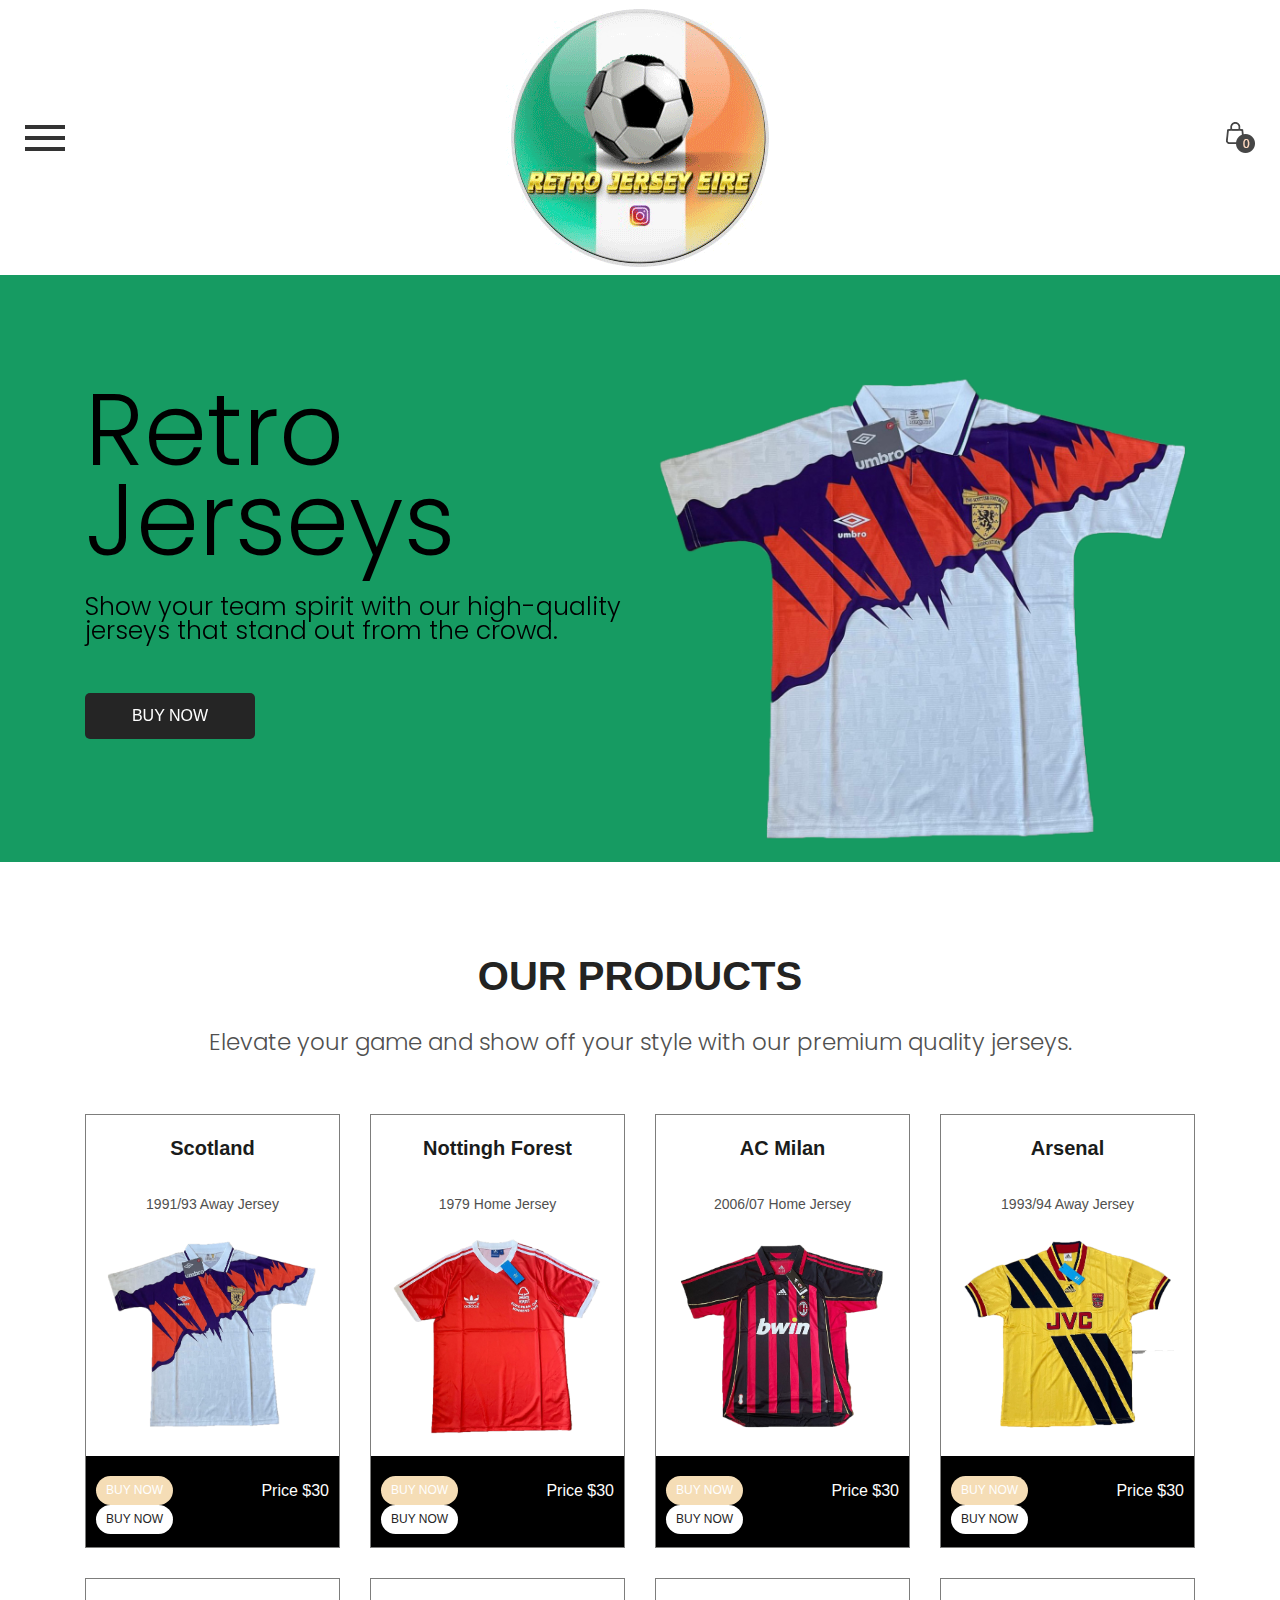
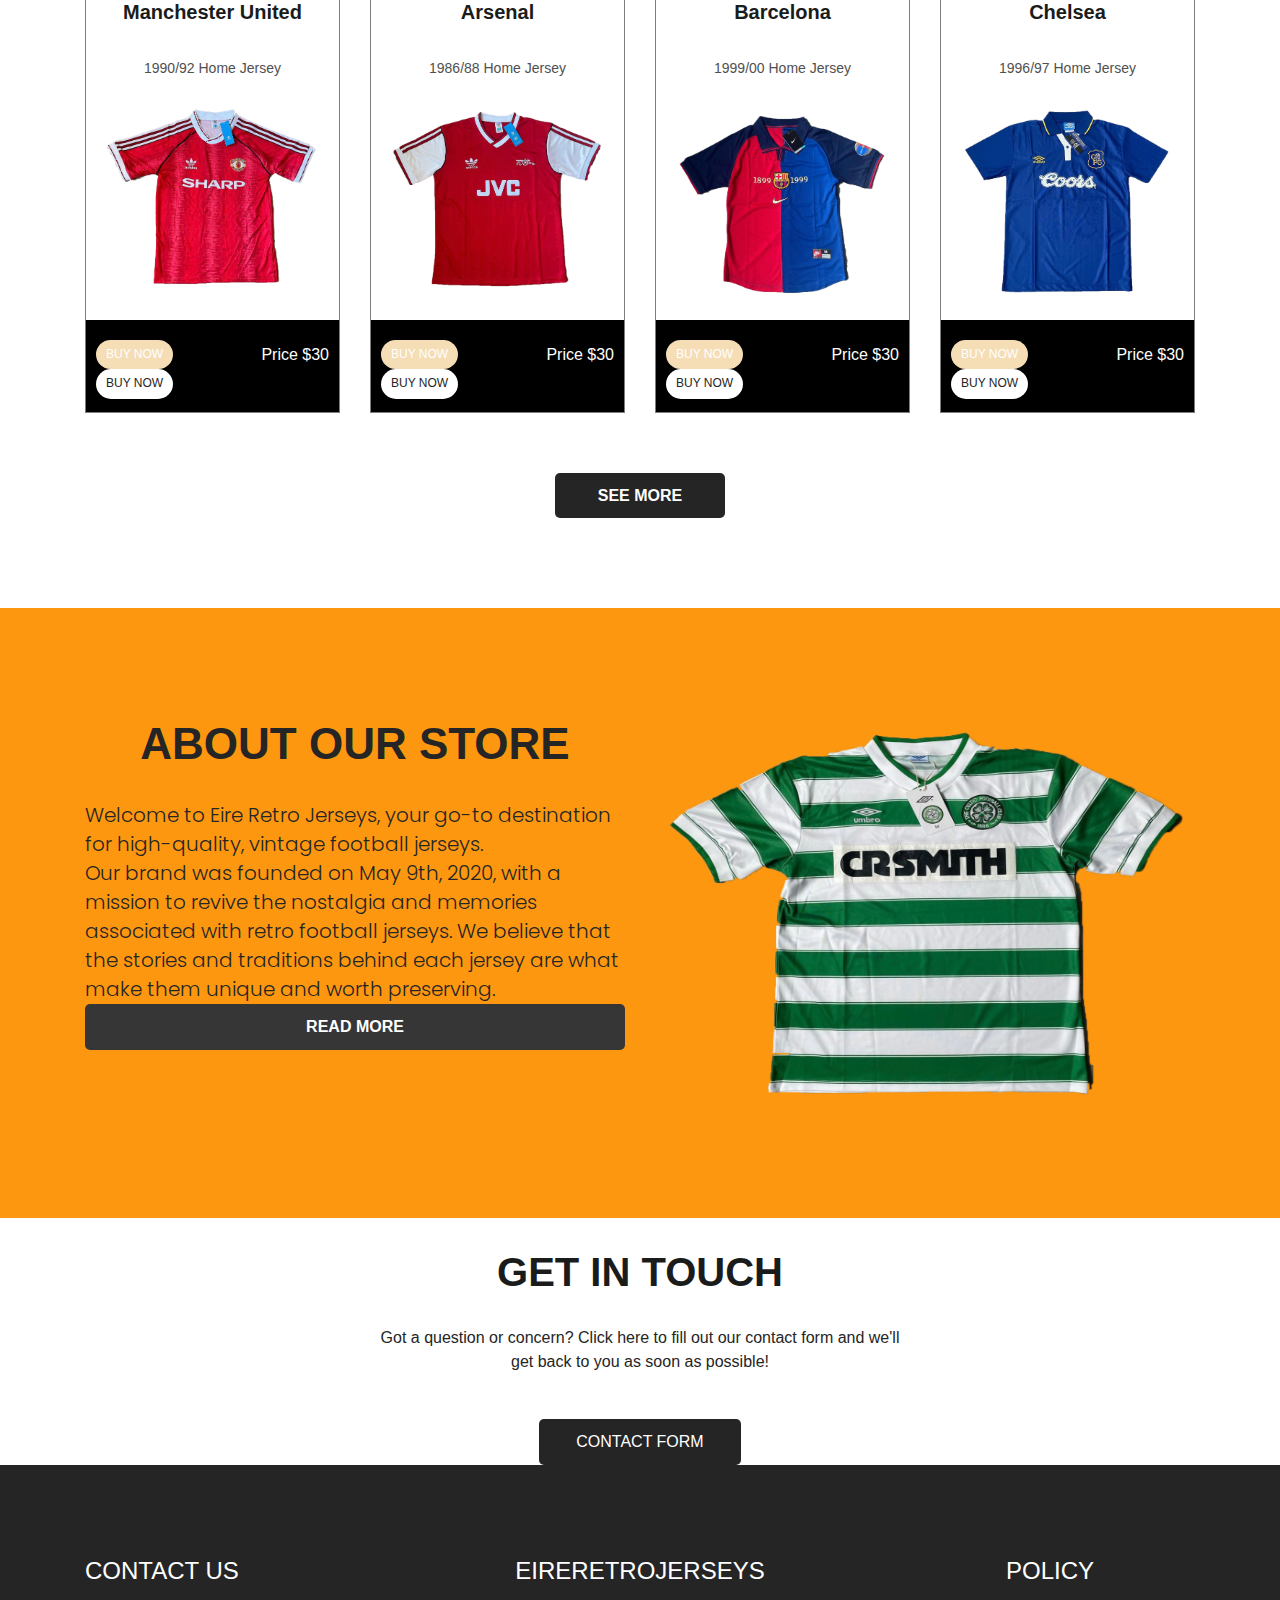
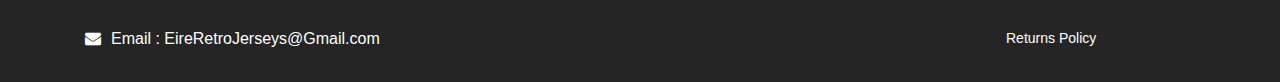
==== commit bc60f1cb: "Update index.html" ====
--- a/index.html
+++ b/index.html
@@ -151,7 +151,7 @@
                </div>
                <div class="col-lg-3 col-sm-6">
                   <div class="product_box">
-                     <h4 class="bursh_text">Nottingham Forest</h4>
+                     <h4 class="bursh_text">Nottingh Forest</h4>
                      <p class="lorem_text">1979 Home Jersey</p>
                      <img src="images2/JER2.png" class="image_1">
                      <div class="btn_main">
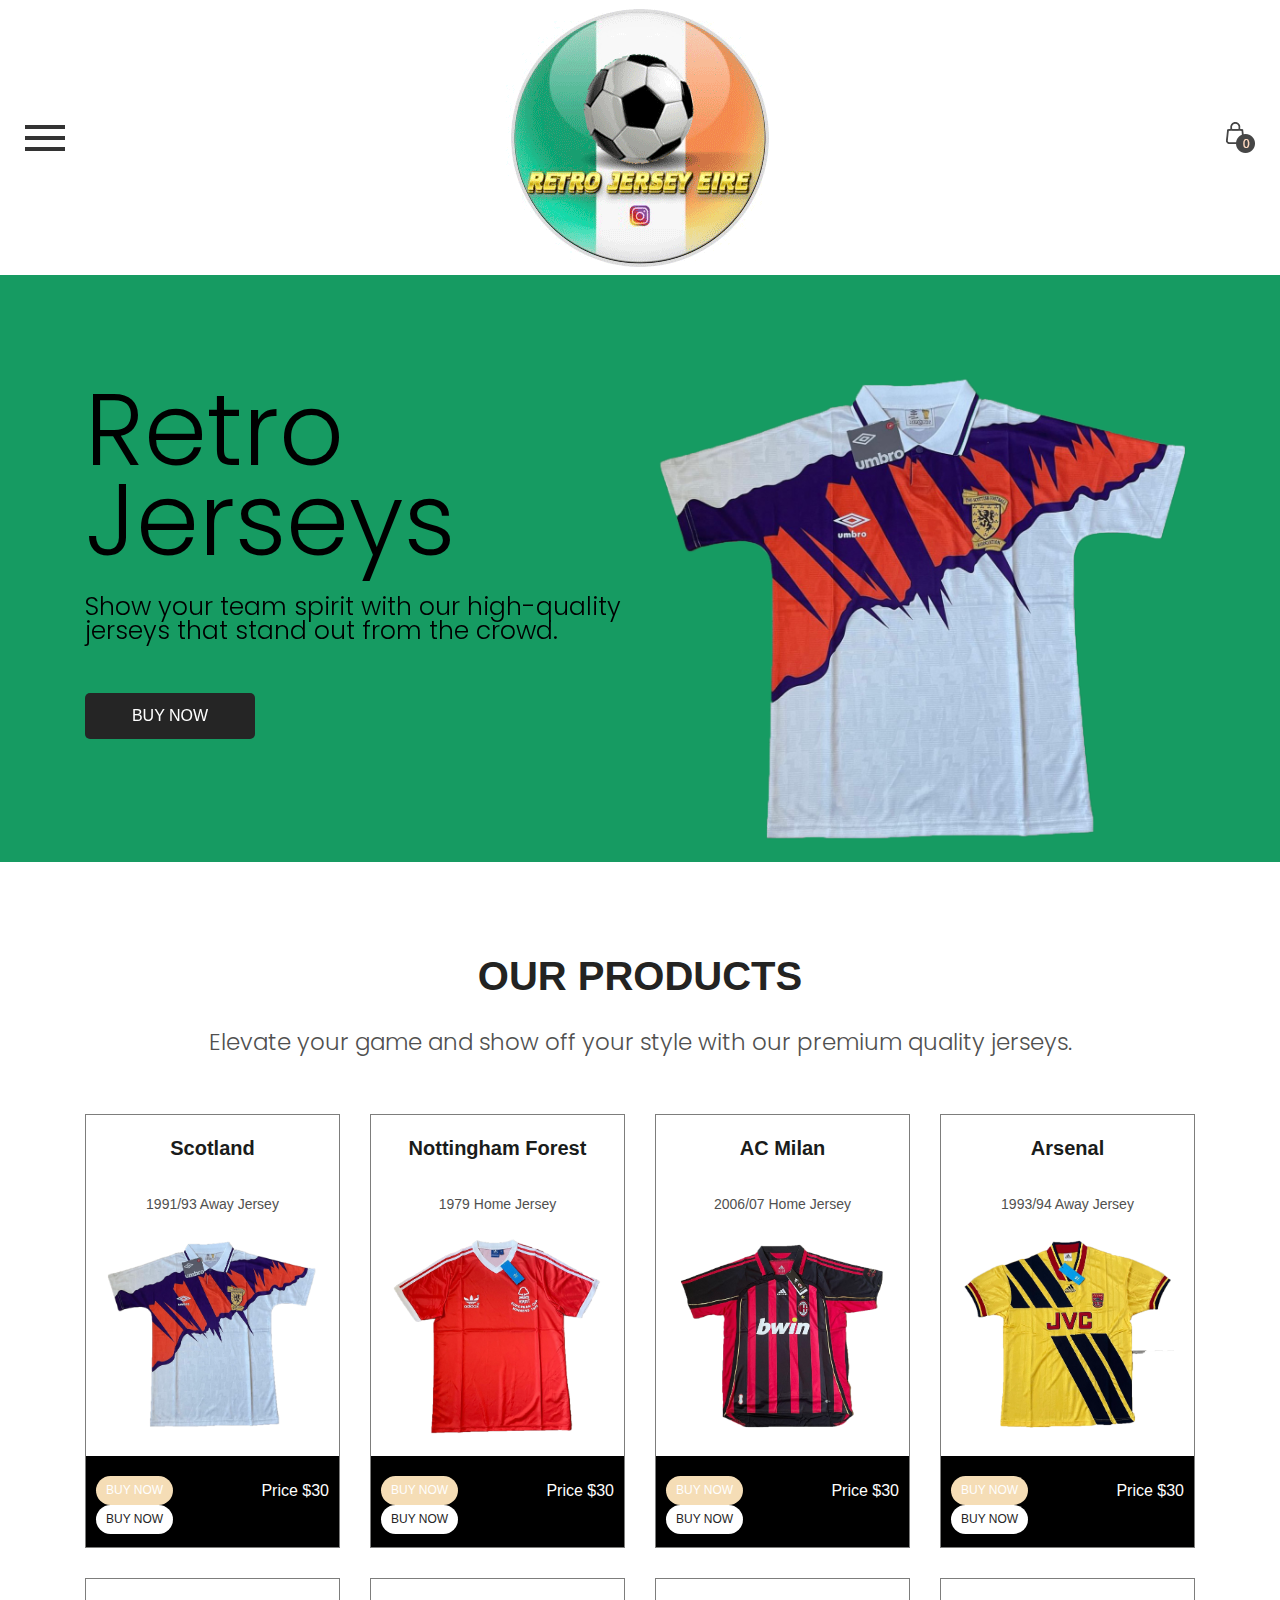
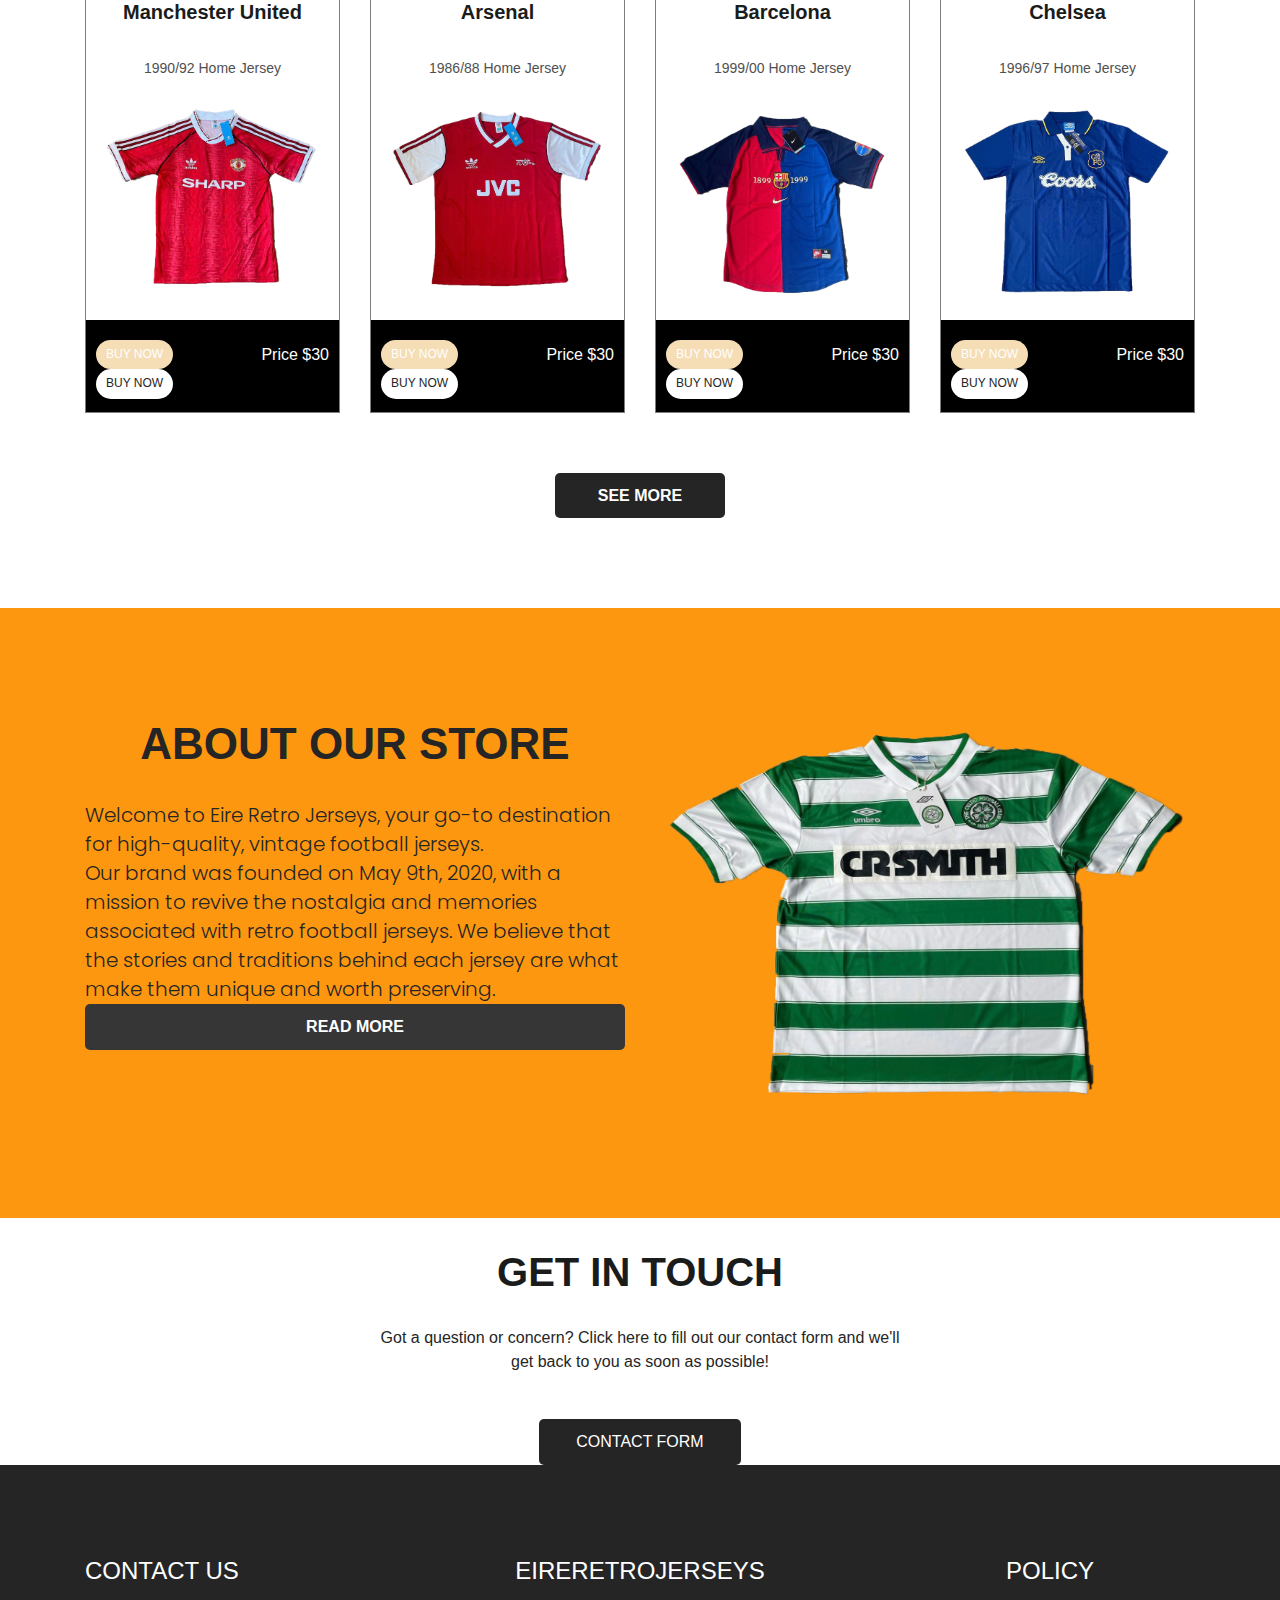
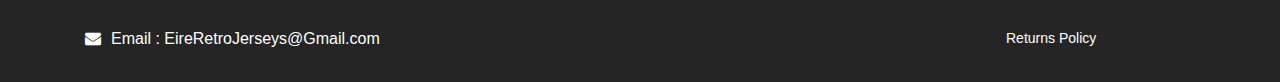
==== commit 0181187e: "Update index.html" ====
--- a/index.html
+++ b/index.html
@@ -151,7 +151,7 @@
                </div>
                <div class="col-lg-3 col-sm-6">
                   <div class="product_box">
-                     <h4 class="bursh_text">Nottingh Forest</h4>
+                     <h4 class="bursh_text">Nottingham Forest</h4>
                      <p class="lorem_text">1979 Home Jersey</p>
                      <img src="images2/JER2.png" class="image_1">
                      <div class="btn_main">
